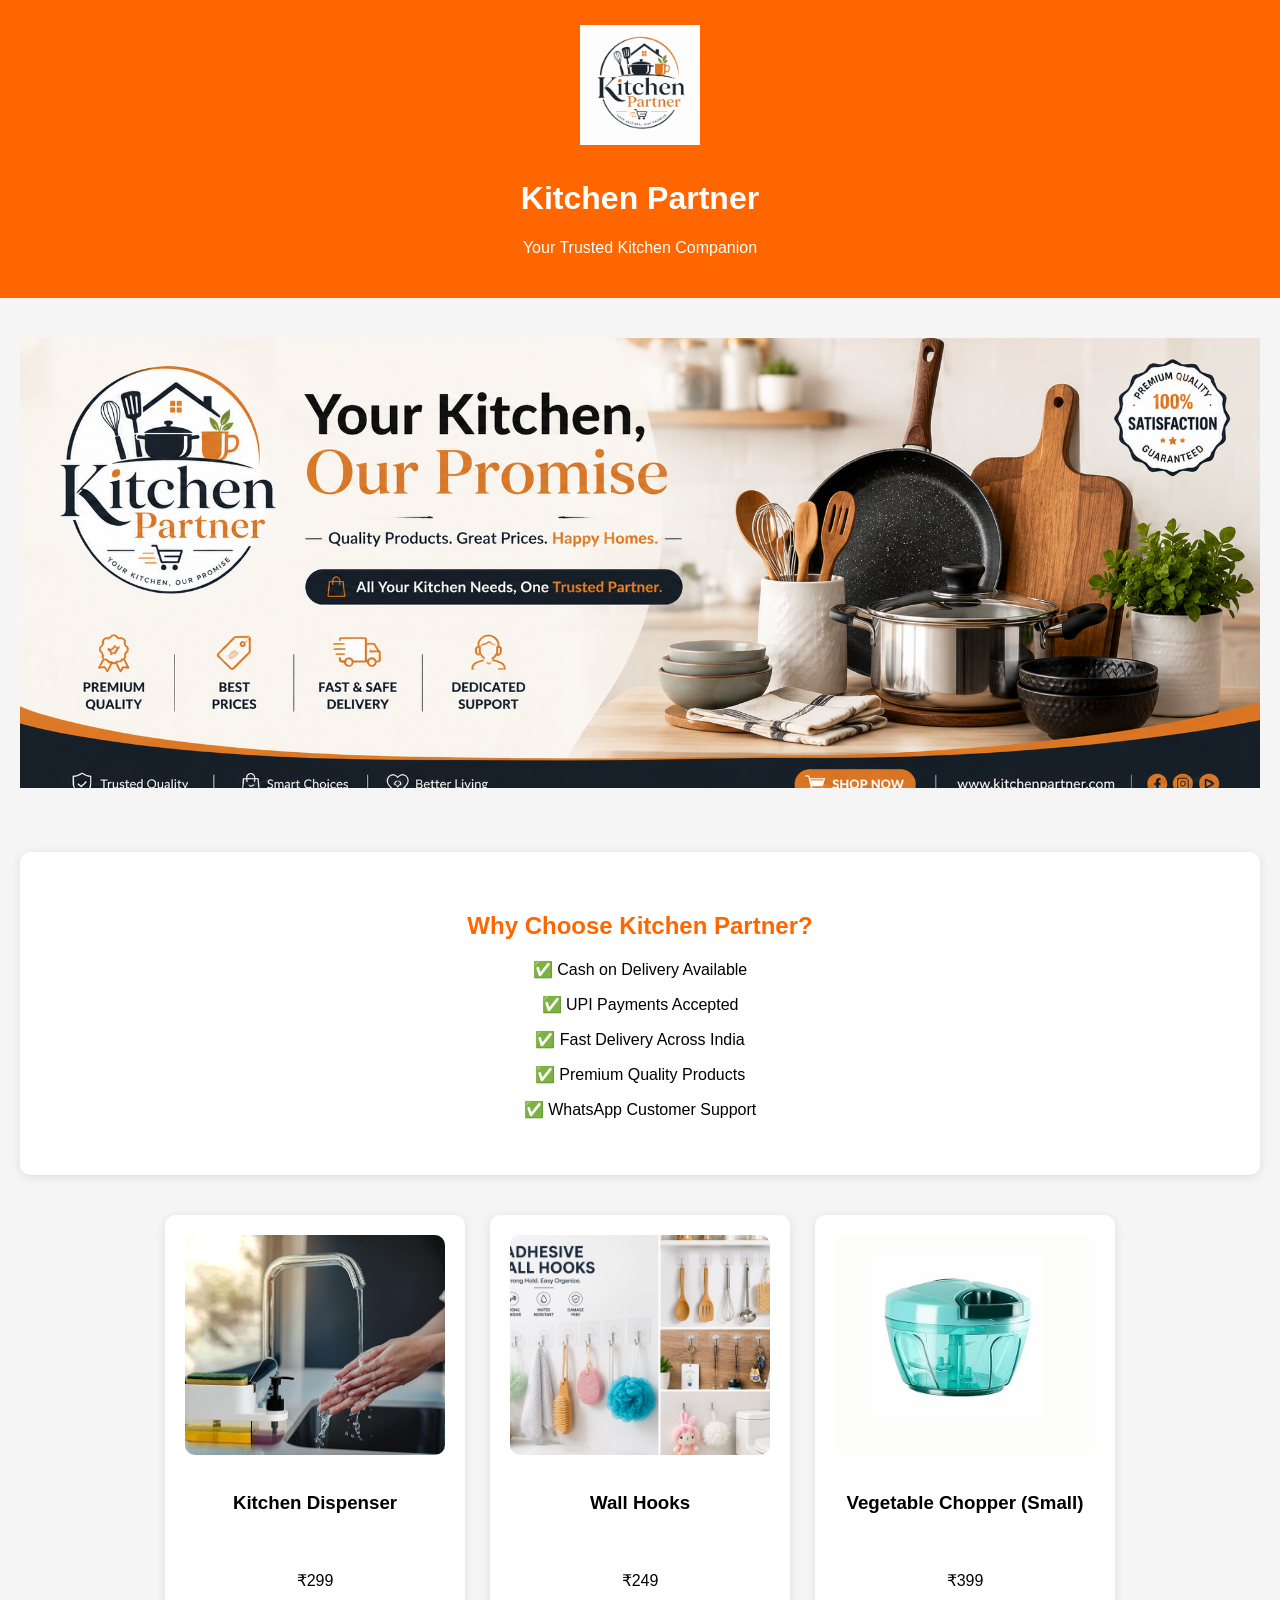
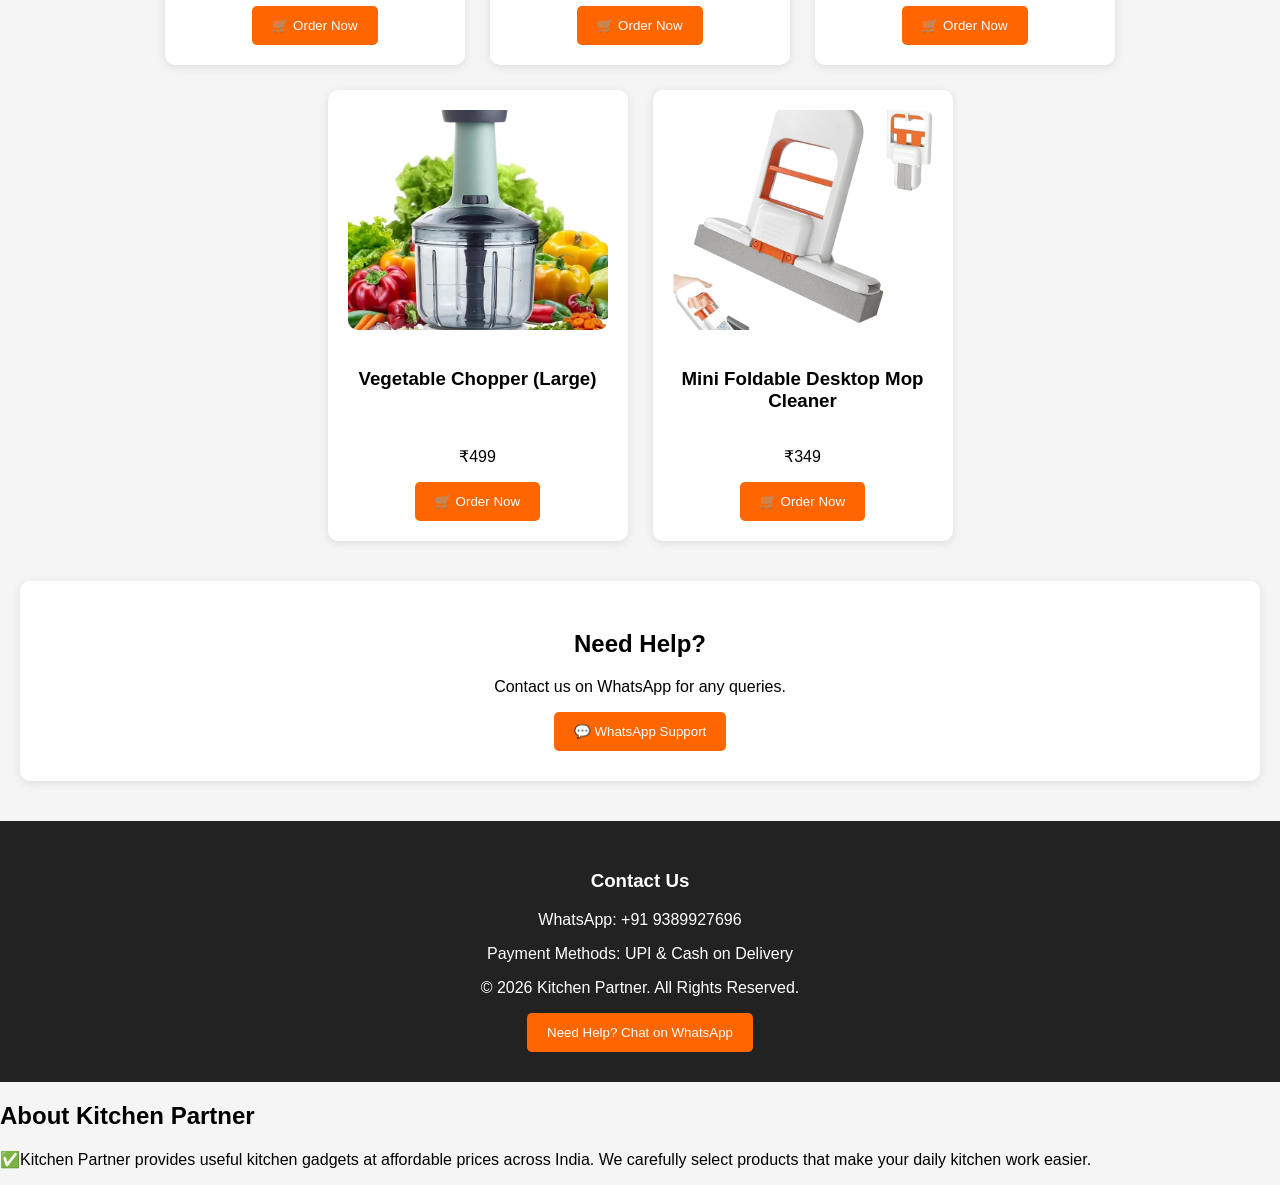
==== index.html @ 2d25850c "Add files via upload" ====
<!DOCTYPE html>
<html>
<head>
    <title>Kitchen Partner</title>
    <link rel="stylesheet" href="style.css">
</head>
<body>

<header>
    <img src="images/logo.png" class="logo">
    <h1>Kitchen Partner</h1>
    <p>Your Trusted Kitchen Companion</p>
</header>

<section class="hero">
    <img src="images/banner.jpg" class="banner">
</section>

<section class="trust">
    <h2>Why Choose Kitchen Partner?</h2>

    <p>✅ Cash on Delivery Available</p>
    <p>✅ UPI Payments Accepted</p>
    <p>✅ Fast Delivery Across India</p>
    <p>✅ Premium Quality Products</p>
    <p>✅ WhatsApp Customer Support</p>
</section>

<section class="products">

    <div class="product">
        <img src="images/dispenser.jpg" alt="Kitchen Dispenser">
        <h3>Kitchen Dispenser</h3>
        <p>₹299</p>
        <a href="https://docs.google.com/forms/d/e/1FAIpQLSfeg4Z8L10e2C5GO4WYtWkkW6zqc4JnPHeRbS7mL4NEdtTzlQ/viewform?usp=pp_url&entry.1163028551=Kitchen+Dispenser" target="_blank">
            <button>🛒 Order Now</button>
        </a>
    </div>

    <div class="product">
        <img src="images/hooks.jpg" alt="Wall Hooks">
        <h3>Wall Hooks</h3>
        <p>₹249</p>
        <a href="https://docs.google.com/forms/d/e/1FAIpQLSfeg4Z8L10e2C5GO4WYtWkkW6zqc4JnPHeRbS7mL4NEdtTzlQ/viewform?usp=pp_url&entry.1163028551=Wall+Hooks" target="_blank">
            <button>🛒 Order Now</button>
        </a>
    </div>

    <div class="product">
        <img src="images/chopper-small.jpg" alt="Vegetable Chopper Small">
        <h3>Vegetable Chopper (Small)</h3>
        <p>₹399</p>
        <a href="https://docs.google.com/forms/d/e/1FAIpQLSfeg4Z8L10e2C5GO4WYtWkkW6zqc4JnPHeRbS7mL4NEdtTzlQ/viewform?usp=pp_url&entry.1163028551=Vegetable+Chopper+(Small)" target="_blank">
            <button>🛒 Order Now</button>
        </a>
    </div>

    <div class="product">
        <img src="images/chopper-large.jpg" alt="Vegetable Chopper Large">
        <h3>Vegetable Chopper (Large)</h3>
        <p>₹499</p>
        <a href="https://docs.google.com/forms/d/e/1FAIpQLSfeg4Z8L10e2C5GO4WYtWkkW6zqc4JnPHeRbS7mL4NEdtTzlQ/viewform?usp=pp_url&entry.1163028551=Vegetable+Chopper+(Large)" target="_blank">
            <button>🛒 Order Now</button>
        </a>
    </div>

    <div class="product">
        <img src="images/mop.jpg" alt="Mini Foldable Desktop Mop Cleaner">
        <h3>Mini Foldable Desktop Mop Cleaner</h3>
        <p>₹349</p>
        <a href="https://docs.google.com/forms/d/e/1FAIpQLSfeg4Z8L10e2C5GO4WYtWkkW6zqc4JnPHeRbS7mL4NEdtTzlQ/viewform?usp=pp_url&entry.1163028551=Mini+Foldable+Desktop+Mop+Cleaner" target="_blank">
            <button>🛒 Order Now</button>
        </a>
    </div>

</section>

<section class="support">
    <h2>Need Help?</h2>
    <p>Contact us on WhatsApp for any queries.</p>

    <a href="https://wa.me/919389927696">
        <button>💬 WhatsApp Support</button>
    </a>
</section>

<footer>
    <h3>Contact Us</h3>
    <p>WhatsApp: +91 9389927696</p>
    <p>Payment Methods: UPI & Cash on Delivery</p>
    <p>© 2026 Kitchen Partner. All Rights Reserved.</p>
    <a href="https://wa.me/919389927696">
        <button>Need Help? Chat on WhatsApp</button>
    </a>
</footer>

<section class="about">
    <h2>About Kitchen Partner</h2>

    <p>
    ✅Kitchen Partner provides useful kitchen gadgets
    at affordable prices across India. We carefully
    select products that make your daily kitchen work easier.
    </p>
</section>

</body>
</html>
---- style.css ----
body{
    margin:0;
    font-family:Arial,sans-serif;
    background:#f5f5f5;
}

header{
    background:#ff6600;
    color:white;
    text-align:center;
    padding:25px;
}

.hero{
    text-align:center;
    padding:40px 20px;
}

.products{
    display:flex;
    flex-wrap:wrap;
    justify-content:center;
    gap:25px;
    padding:20px;
}

.product{
    background:white;
    width:260px;
    padding:20px;
    border-radius:10px;
    text-align:center;
    box-shadow:0 2px 10px rgba(0,0,0,0.1);
}

.product h3{
    min-height:60px;
}

button{
    background:#ff6600;
    color:white;
    border:none;
    padding:12px 20px;
    border-radius:5px;
    cursor:pointer;
}

button:hover{
    opacity:0.9;
}

footer{
    background:#222;
    color:white;
    text-align:center;
    padding:30px;
    margin-top:40px;
}

.logo{
    width:120px;
    height:auto;
    margin-bottom:10px;
}

.banner{
    width:100%;
    max-height:450px;
    object-fit:cover;
}

.product img{
    width:100%;
    height:220px;
    object-fit:cover;
    border-radius:10px;
    margin-bottom:15px;
}

.trust{
    background:white;
    padding:40px;
    text-align:center;
    margin:20px;
    border-radius:10px;
    box-shadow:0 2px 10px rgba(0,0,0,0.1);
}

.trust h2{
    color:#ff6600;
}

.support{
    background:white;
    padding:30px;
    margin:20px;
    text-align:center;
    border-radius:10px;
    box-shadow:0 2px 10px rgba(0,0,0,0.1);
}
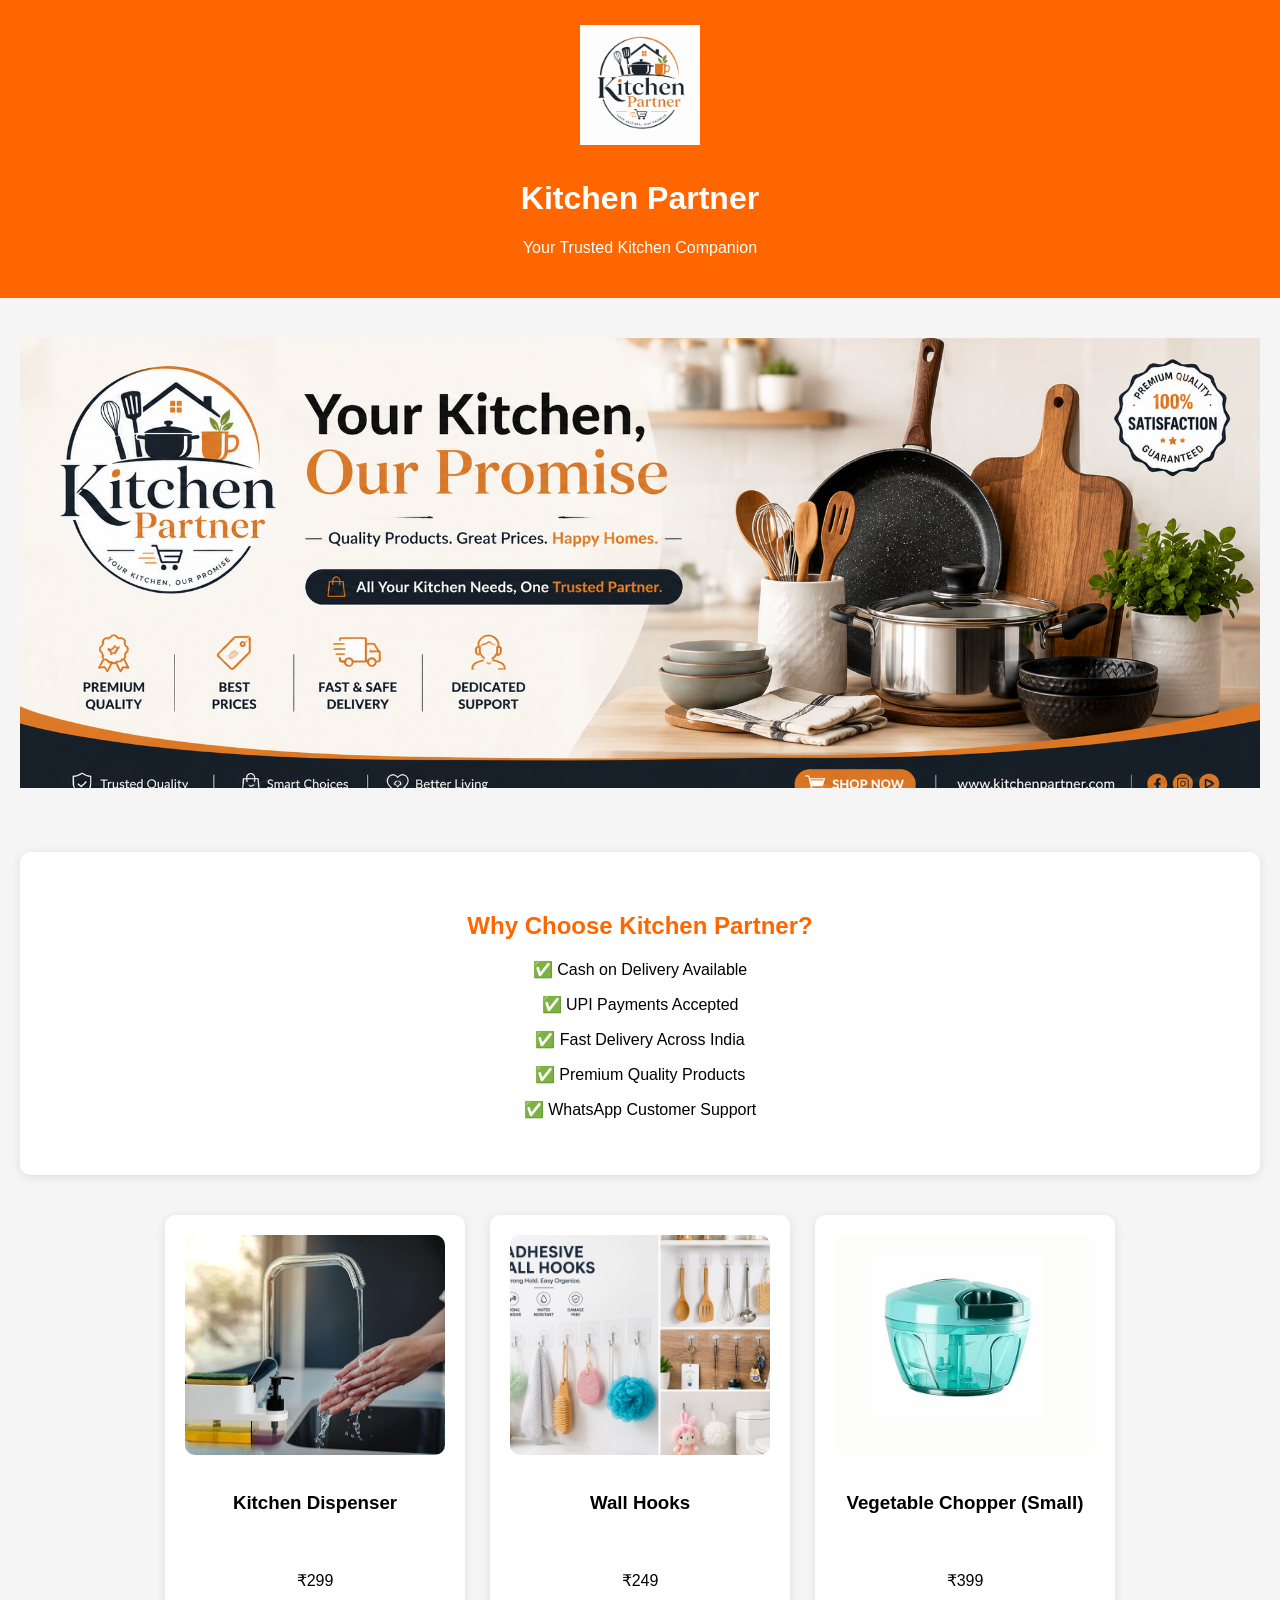
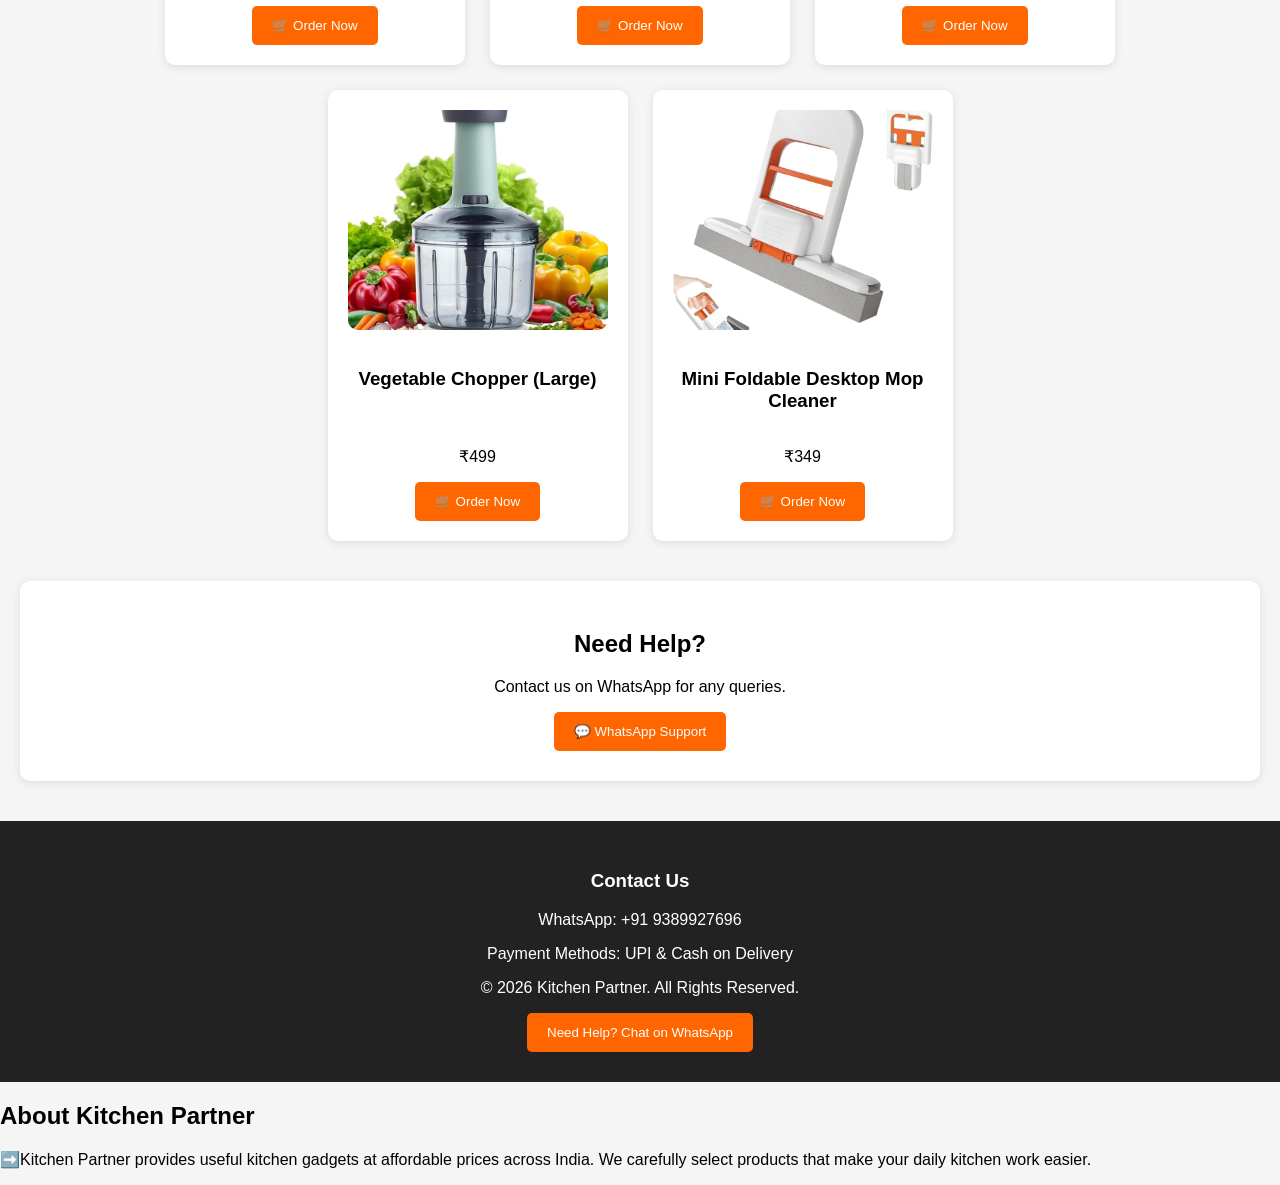
==== commit ca319e7b: "Add files via upload" ====
--- a/index.html
+++ b/index.html
@@ -1,6 +1,7 @@
 <!DOCTYPE html>
 <html>
 <head>
+    <meta name="viewport" content="width=device-width, initial-scale=1.0">
     <title>Kitchen Partner</title>
     <link rel="stylesheet" href="style.css">
 </head>
@@ -98,7 +99,7 @@
     <h2>About Kitchen Partner</h2>
 
     <p>
-    ✅Kitchen Partner provides useful kitchen gadgets
+    ➡️Kitchen Partner provides useful kitchen gadgets
     at affordable prices across India. We carefully
     select products that make your daily kitchen work easier.
     </p>
--- a/style.css
+++ b/style.css
@@ -98,4 +98,31 @@
     text-align:center;
     border-radius:10px;
     box-shadow:0 2px 10px rgba(0,0,0,0.1);
+}
+
+@media (max-width: 768px){
+
+    .products{
+        flex-direction:column;
+        align-items:center;
+    }
+
+    .product{
+        width:90%;
+    }
+
+    .logo{
+        width:90px;
+    }
+
+    header h1{
+        font-size:28px;
+    }
+
+    button{
+        width:100%;
+        padding:15px;
+        font-size:16px;
+    }
+
 }
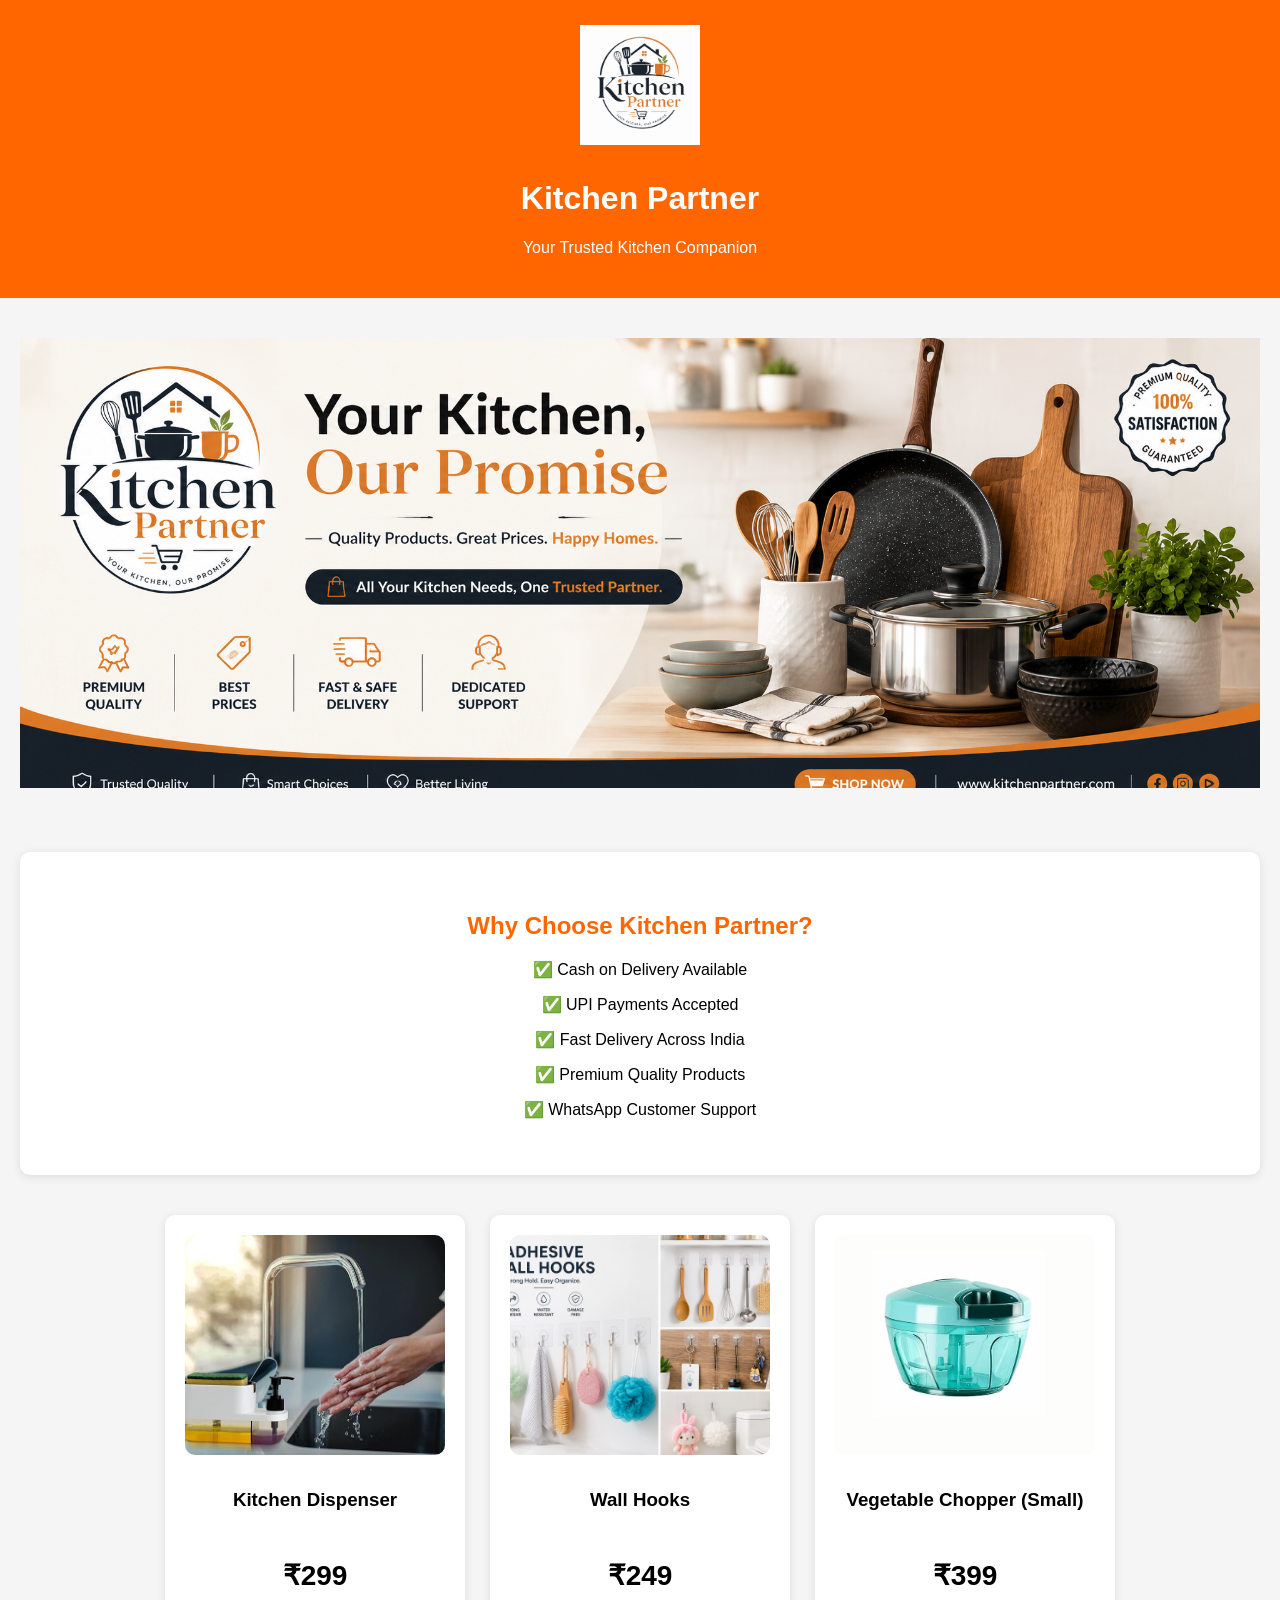
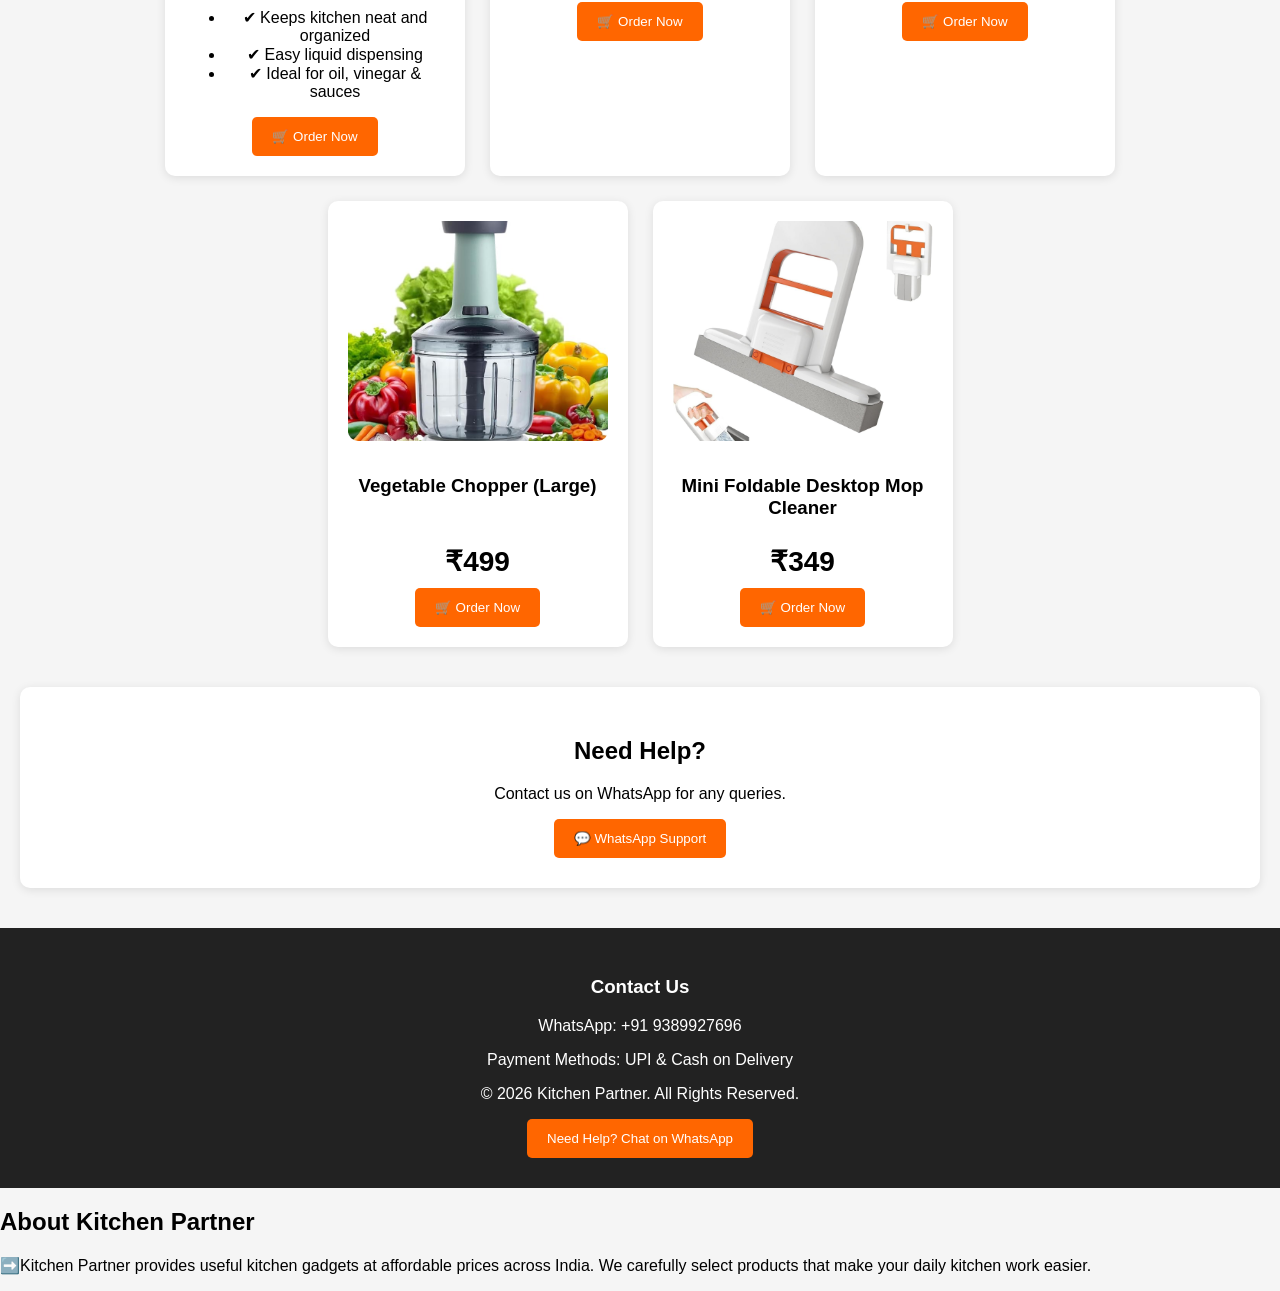
==== commit 946fa814: "Add files via upload" ====
--- a/index.html
+++ b/index.html
@@ -33,6 +33,11 @@
         <img src="images/dispenser.jpg" alt="Kitchen Dispenser">
         <h3>Kitchen Dispenser</h3>
         <p>₹299</p>
+        <ul class="features">
+            <li>✔ Keeps kitchen neat and organized</li>
+            <li>✔ Easy liquid dispensing</li>
+            <li>✔ Ideal for oil, vinegar & sauces</li>
+        </ul>
         <a href="https://docs.google.com/forms/d/e/1FAIpQLSfeg4Z8L10e2C5GO4WYtWkkW6zqc4JnPHeRbS7mL4NEdtTzlQ/viewform?usp=pp_url&entry.1163028551=Kitchen+Dispenser" target="_blank">
             <button>🛒 Order Now</button>
         </a>
--- a/style.css
+++ b/style.css
@@ -35,6 +35,13 @@
 
 .product h3{
     min-height:60px;
+    margin:15px 0 10px;
+}
+
+.product p{
+    margin:10px 0;
+    font-size:28px;
+    font-weight:bold;
 }
 
 button{
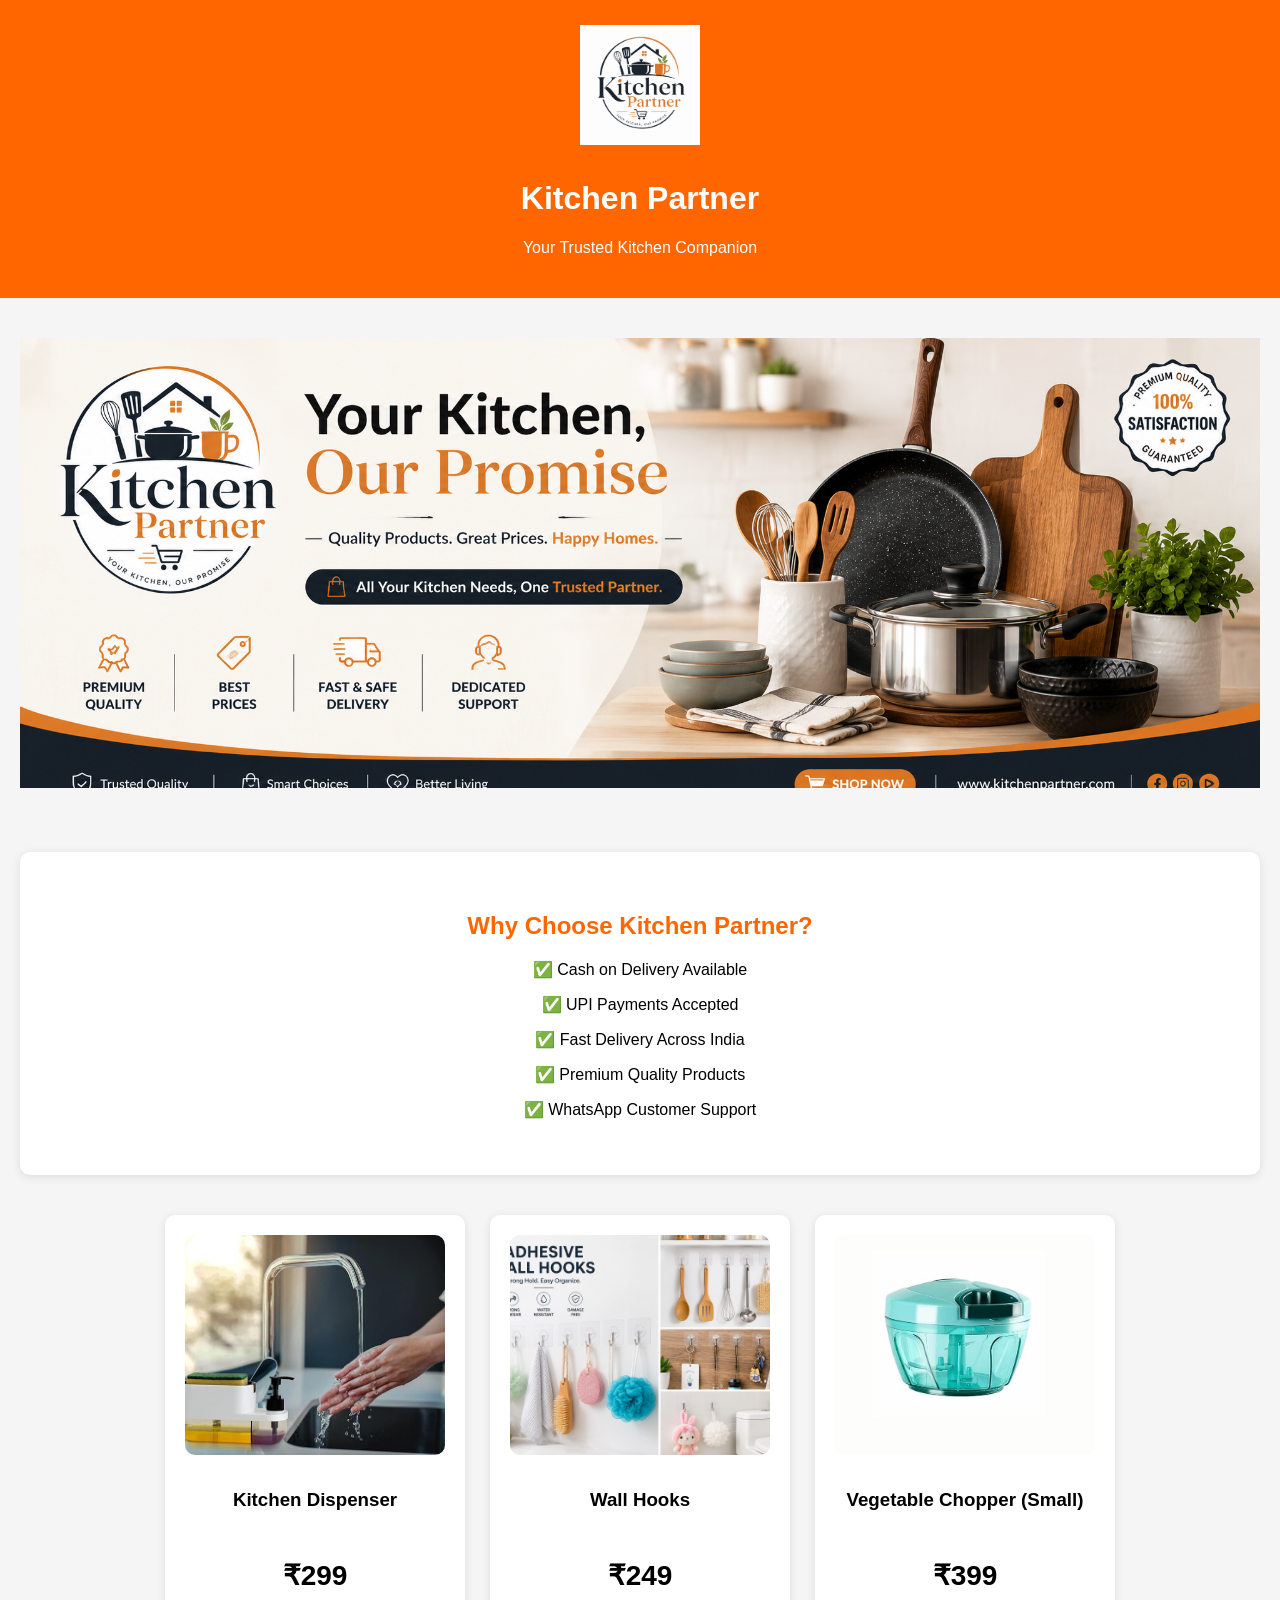
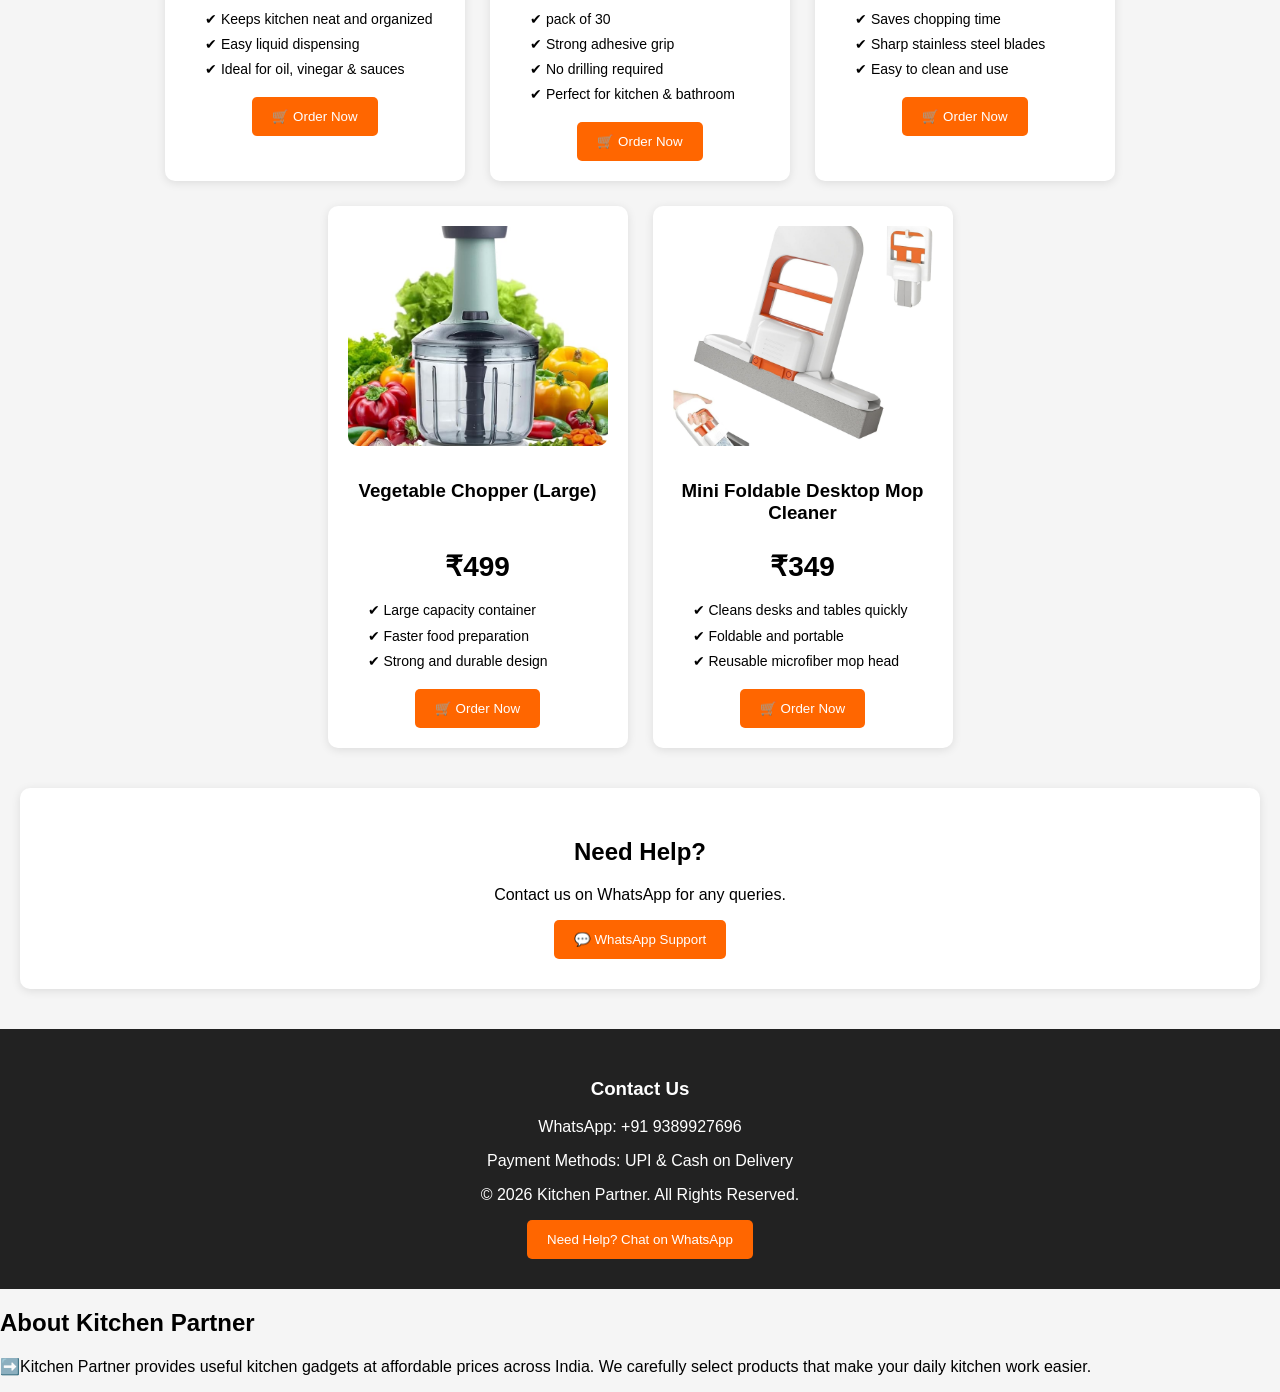
==== commit 46babf41: "Add files via upload" ====
--- a/index.html
+++ b/index.html
@@ -47,6 +47,12 @@
         <img src="images/hooks.jpg" alt="Wall Hooks">
         <h3>Wall Hooks</h3>
         <p>₹249</p>
+        <ul class="features">
+            <li>✔ pack of 30</li>
+            <li>✔ Strong adhesive grip</li>
+            <li>✔ No drilling required</li>
+            <li>✔ Perfect for kitchen & bathroom</li>  
+        </ul>
         <a href="https://docs.google.com/forms/d/e/1FAIpQLSfeg4Z8L10e2C5GO4WYtWkkW6zqc4JnPHeRbS7mL4NEdtTzlQ/viewform?usp=pp_url&entry.1163028551=Wall+Hooks" target="_blank">
             <button>🛒 Order Now</button>
         </a>
@@ -56,6 +62,11 @@
         <img src="images/chopper-small.jpg" alt="Vegetable Chopper Small">
         <h3>Vegetable Chopper (Small)</h3>
         <p>₹399</p>
+        <ul class="features">
+            <li>✔ Saves chopping time</li>
+            <li>✔ Sharp stainless steel blades</li>
+            <li>✔ Easy to clean and use</li>
+        </ul>  
         <a href="https://docs.google.com/forms/d/e/1FAIpQLSfeg4Z8L10e2C5GO4WYtWkkW6zqc4JnPHeRbS7mL4NEdtTzlQ/viewform?usp=pp_url&entry.1163028551=Vegetable+Chopper+(Small)" target="_blank">
             <button>🛒 Order Now</button>
         </a>
@@ -65,6 +76,11 @@
         <img src="images/chopper-large.jpg" alt="Vegetable Chopper Large">
         <h3>Vegetable Chopper (Large)</h3>
         <p>₹499</p>
+        <ul class="features">
+            <li>✔ Large capacity container</li>
+            <li>✔ Faster food preparation</li>
+            <li>✔ Strong and durable design</li>
+        </ul>
         <a href="https://docs.google.com/forms/d/e/1FAIpQLSfeg4Z8L10e2C5GO4WYtWkkW6zqc4JnPHeRbS7mL4NEdtTzlQ/viewform?usp=pp_url&entry.1163028551=Vegetable+Chopper+(Large)" target="_blank">
             <button>🛒 Order Now</button>
         </a>
@@ -74,6 +90,11 @@
         <img src="images/mop.jpg" alt="Mini Foldable Desktop Mop Cleaner">
         <h3>Mini Foldable Desktop Mop Cleaner</h3>
         <p>₹349</p>
+        <ul class="features">
+            <li>✔ Cleans desks and tables quickly</li>
+            <li>✔ Foldable and portable</li>
+            <li>✔ Reusable microfiber mop head</li>
+        </ul>
         <a href="https://docs.google.com/forms/d/e/1FAIpQLSfeg4Z8L10e2C5GO4WYtWkkW6zqc4JnPHeRbS7mL4NEdtTzlQ/viewform?usp=pp_url&entry.1163028551=Mini+Foldable+Desktop+Mop+Cleaner" target="_blank">
             <button>🛒 Order Now</button>
         </a>
--- a/style.css
+++ b/style.css
@@ -132,4 +132,16 @@
         font-size:16px;
     }
 
-}+}
+
+.features{
+    text-align:left;
+    margin:15px 0;
+    padding-left:20px;
+    font-size:14px;
+    line-height:1.8;
+}
+
+.features li{
+    list-style:none;
+}
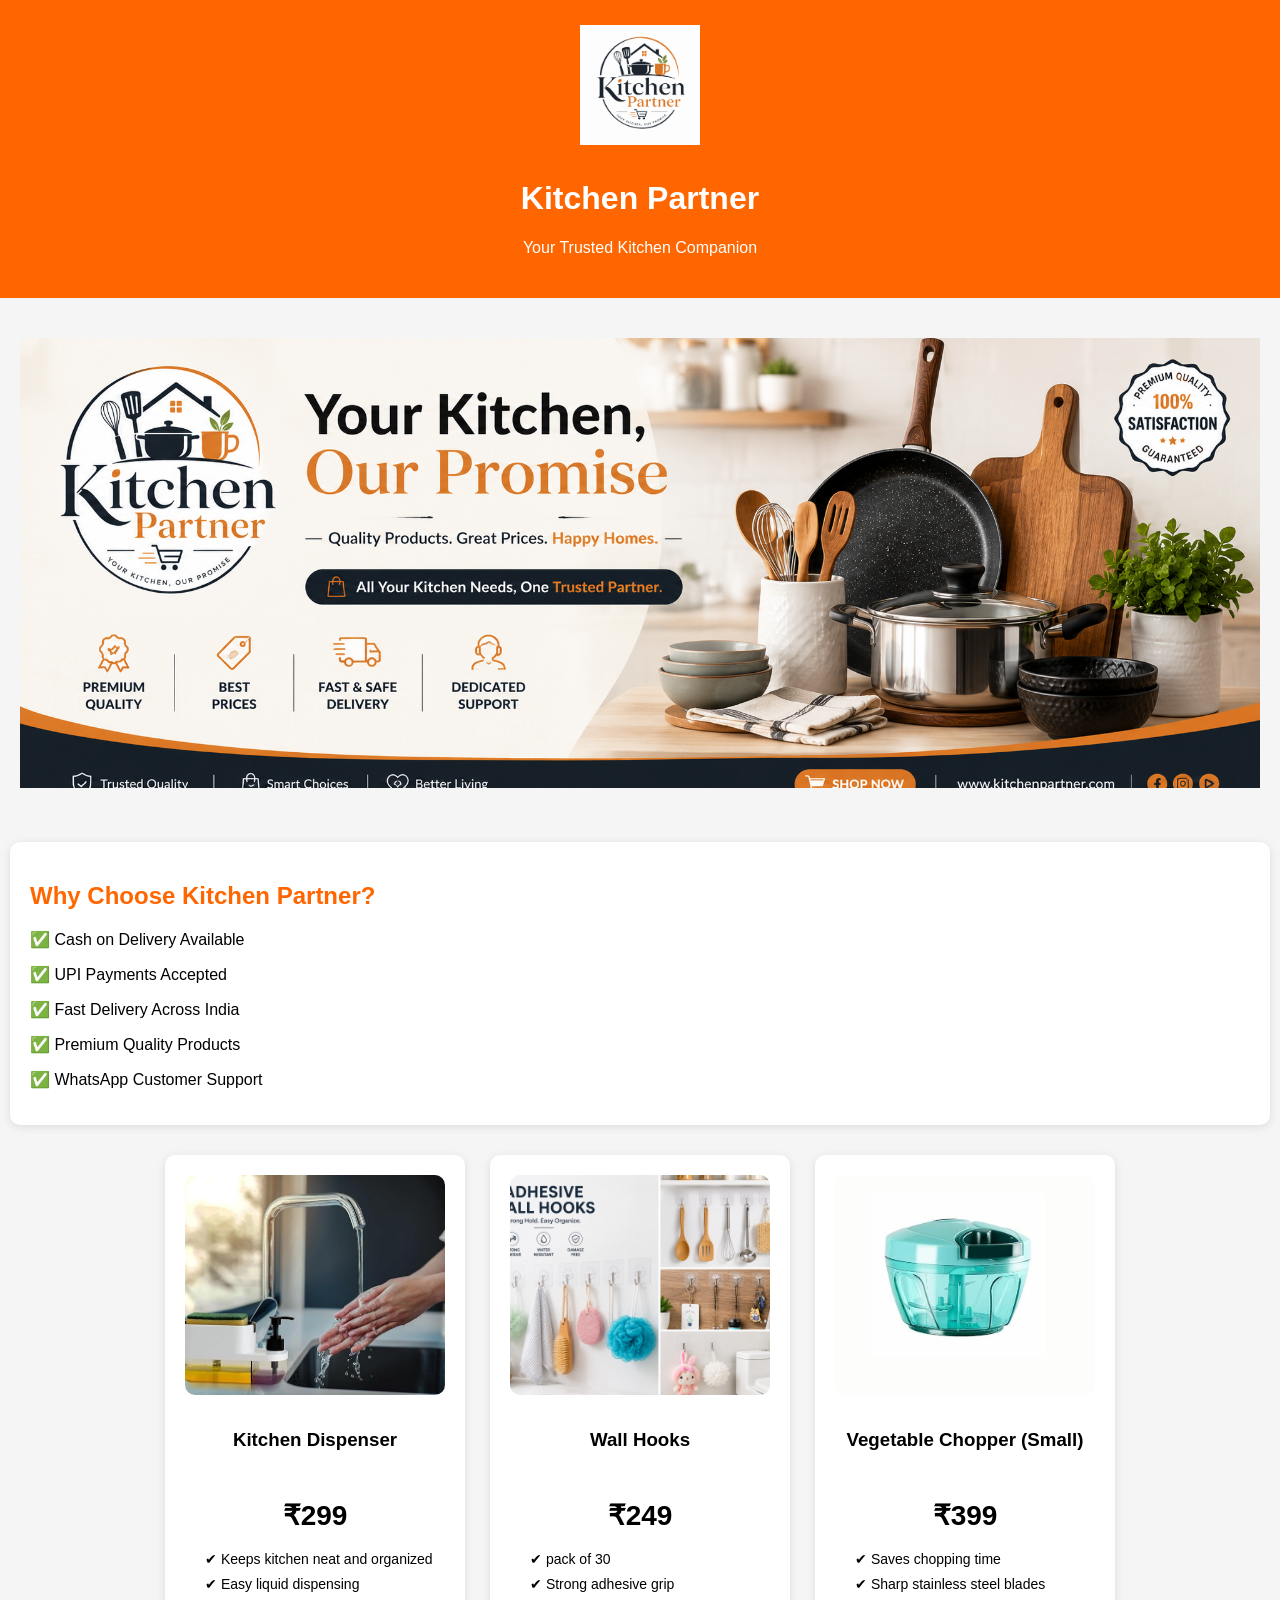
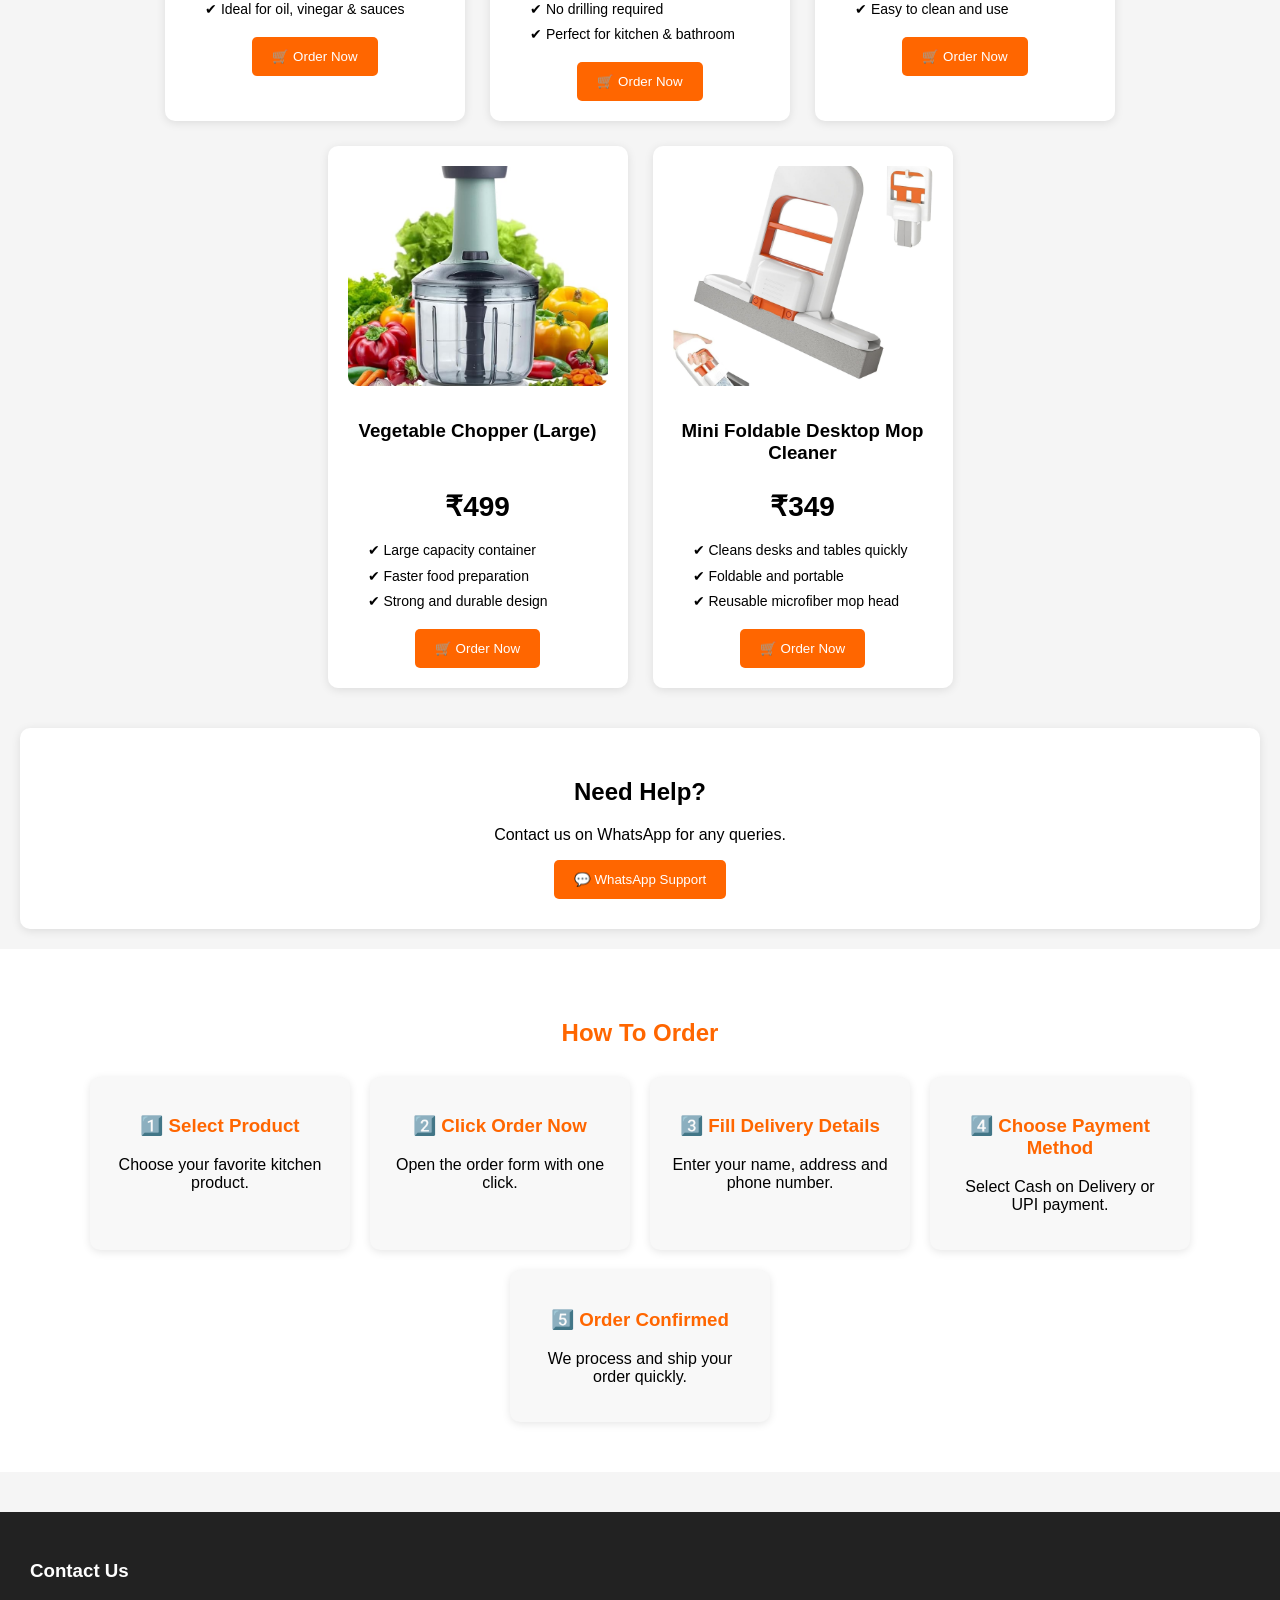
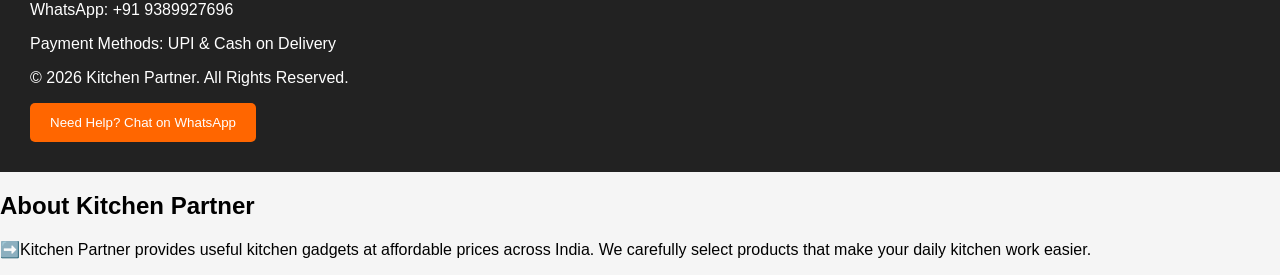
==== commit ad67f92c: "Add files via upload" ====
--- a/index.html
+++ b/index.html
@@ -111,6 +111,37 @@
     </a>
 </section>
 
+<section class="how-order">
+    <h2>How To Order</h2>
+
+    <div class="steps">
+        <div class="step">
+            <h3>1️⃣ Select Product</h3>
+            <p>Choose your favorite kitchen product.</p>
+        </div>
+
+        <div class="step">
+            <h3>2️⃣ Click Order Now</h3>
+            <p>Open the order form with one click.</p>
+        </div>
+
+        <div class="step">
+            <h3>3️⃣ Fill Delivery Details</h3>
+            <p>Enter your name, address and phone number.</p>
+        </div>
+
+        <div class="step">
+            <h3>4️⃣ Choose Payment Method</h3>
+            <p>Select Cash on Delivery or UPI payment.</p>
+        </div>
+
+        <div class="step">
+            <h3>5️⃣ Order Confirmed</h3>
+            <p>We process and ship your order quickly.</p>
+        </div>
+    </div>
+</section>
+
 <footer>
     <h3>Contact Us</h3>
     <p>WhatsApp: +91 9389927696</p>
--- a/style.css
+++ b/style.css
@@ -60,7 +60,7 @@
 footer{
     background:#222;
     color:white;
-    text-align:center;
+    text-align:left;
     padding:30px;
     margin-top:40px;
 }
@@ -87,9 +87,9 @@
 
 .trust{
     background:white;
-    padding:40px;
-    text-align:center;
-    margin:20px;
+    padding: 20px;
+    text-align:left;
+    margin:10px;
     border-radius:10px;
     box-shadow:0 2px 10px rgba(0,0,0,0.1);
 }
@@ -145,3 +145,33 @@
 .features li{
     list-style:none;
 }
+
+.how-order{
+    background:white;
+    padding:50px 20px;
+    text-align:center;
+}
+
+.how-order h2{
+    margin-bottom:30px;
+    color:#ff6600;
+}
+
+.steps{
+    display:flex;
+    flex-wrap:wrap;
+    justify-content:center;
+    gap:20px;
+}
+
+.step{
+    background:#f8f8f8;
+    width:220px;
+    padding:20px;
+    border-radius:10px;
+    box-shadow:0 2px 8px rgba(0,0,0,0.1);
+}
+
+.step h3{
+    color:#ff6600;
+}
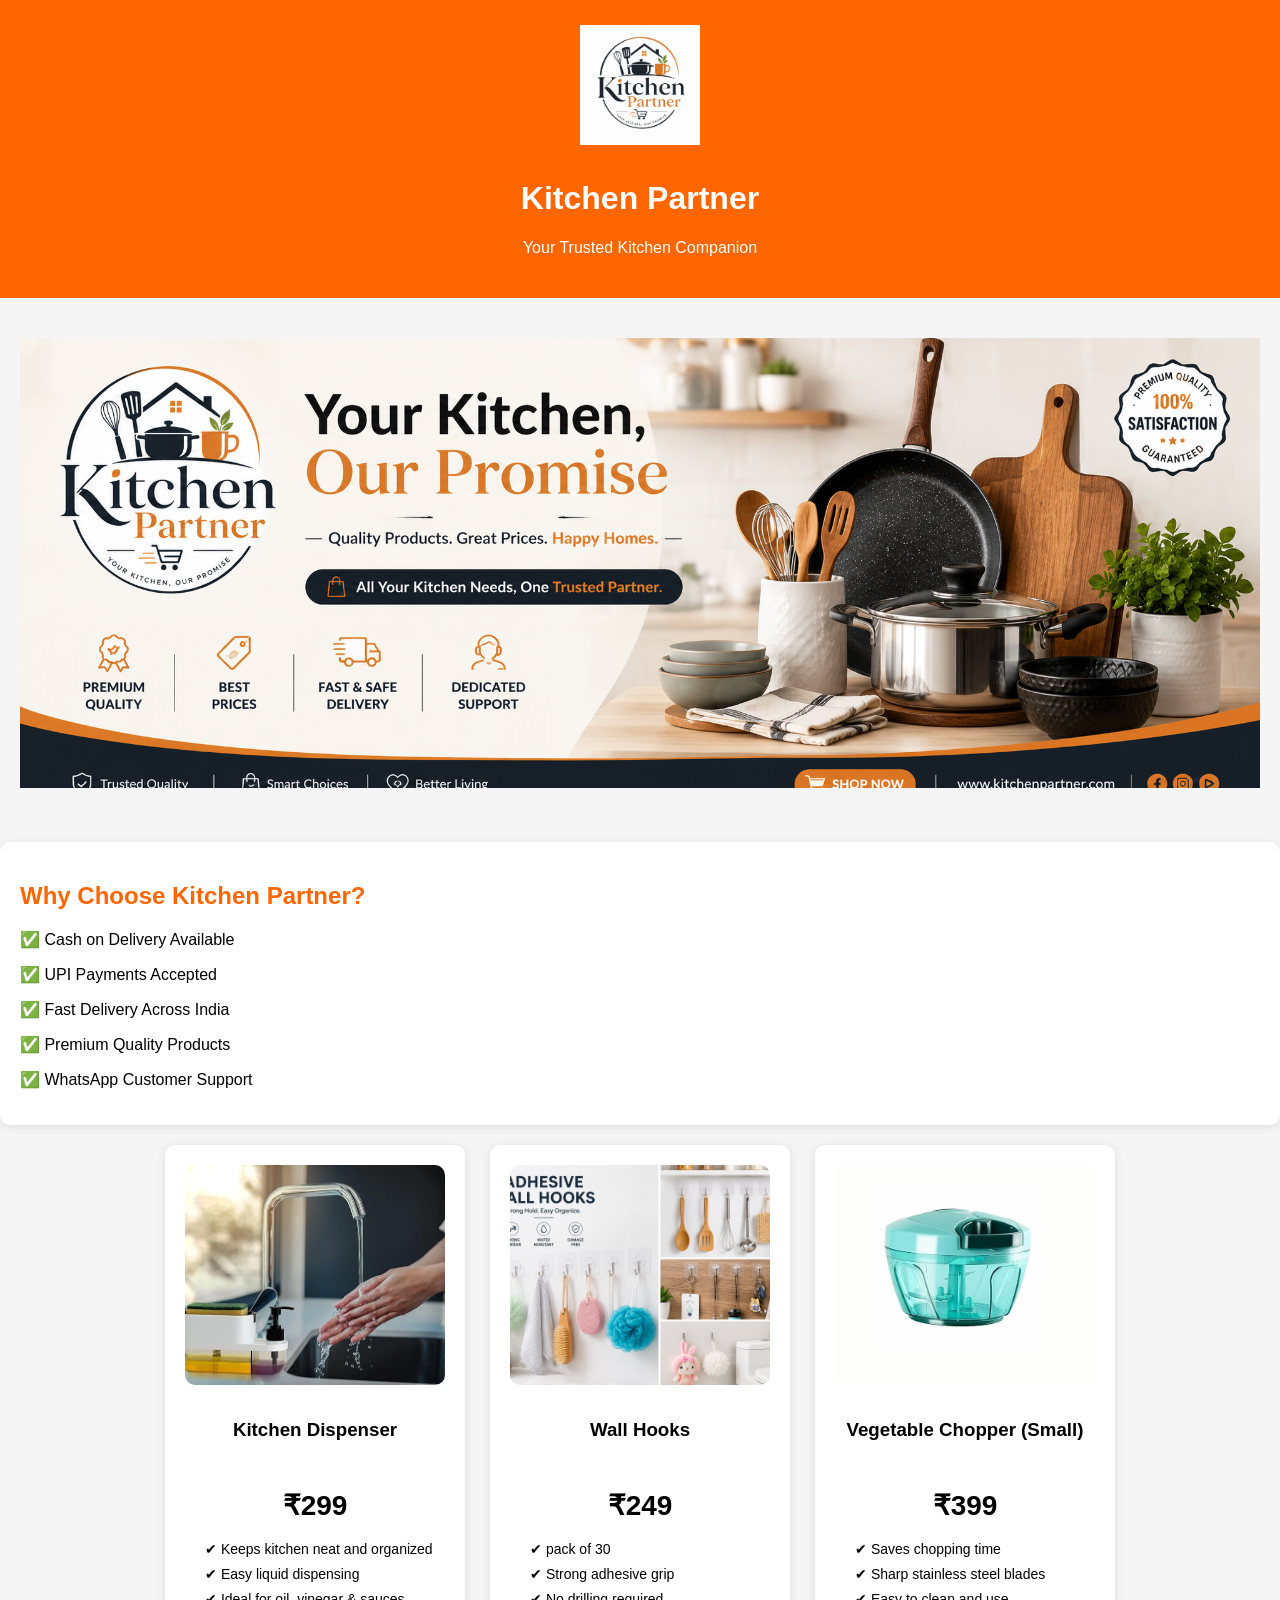
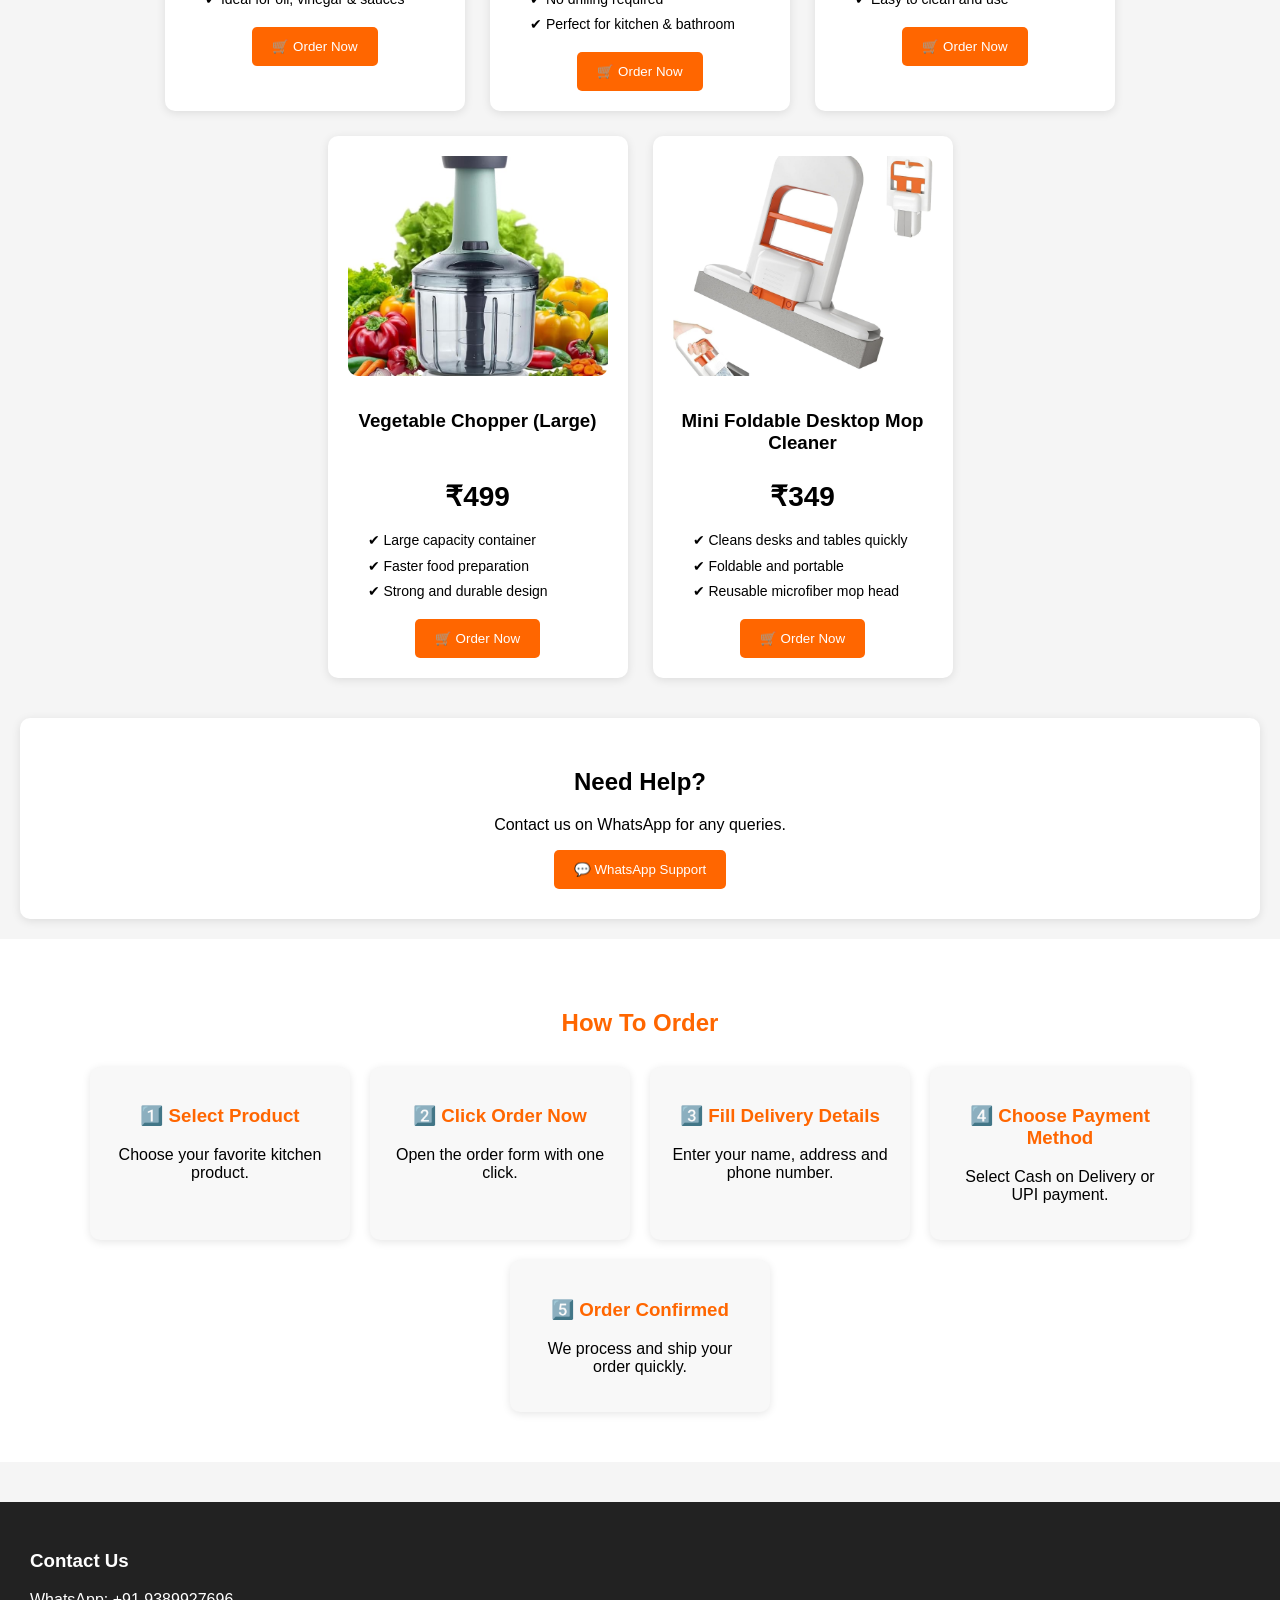
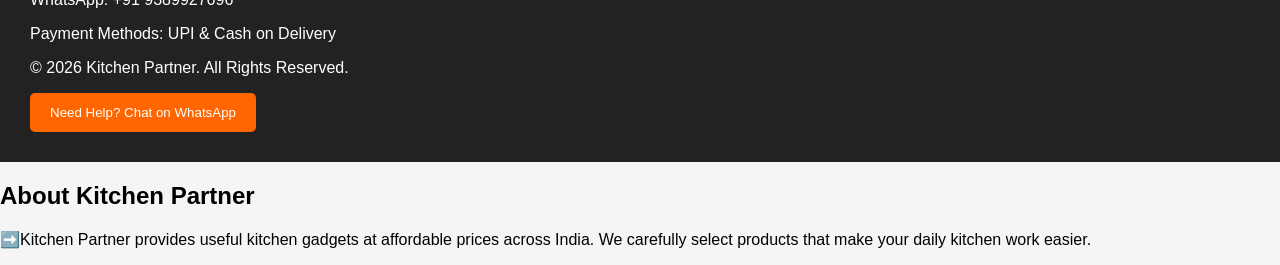
==== commit c29d8d51: "Add files via upload" ====
--- a/index.html
+++ b/index.html
@@ -117,27 +117,27 @@
     <div class="steps">
         <div class="step">
             <h3>1️⃣ Select Product</h3>
-            <p>Choose your favorite kitchen product.</p>
+            <p> Choose your favorite kitchen product.</p>
         </div>
 
         <div class="step">
             <h3>2️⃣ Click Order Now</h3>
-            <p>Open the order form with one click.</p>
+            <p> Open the order form with one click.</p>
         </div>
 
         <div class="step">
             <h3>3️⃣ Fill Delivery Details</h3>
-            <p>Enter your name, address and phone number.</p>
+            <p> Enter your name, address and phone number.</p>
         </div>
 
         <div class="step">
             <h3>4️⃣ Choose Payment Method</h3>
-            <p>Select Cash on Delivery or UPI payment.</p>
+            <p> Select Cash on Delivery or UPI payment.</p>
         </div>
 
         <div class="step">
             <h3>5️⃣ Order Confirmed</h3>
-            <p>We process and ship your order quickly.</p>
+            <p> We process and ship your order quickly.</p>
         </div>
     </div>
 </section>
@@ -156,7 +156,7 @@
     <h2>About Kitchen Partner</h2>
 
     <p>
-    ➡️Kitchen Partner provides useful kitchen gadgets
+     ➡️Kitchen Partner provides useful kitchen gadgets
     at affordable prices across India. We carefully
     select products that make your daily kitchen work easier.
     </p>
--- a/style.css
+++ b/style.css
@@ -89,7 +89,7 @@
     background:white;
     padding: 20px;
     text-align:left;
-    margin:10px;
+    margin-top:10px;
     border-radius:10px;
     box-shadow:0 2px 10px rgba(0,0,0,0.1);
 }
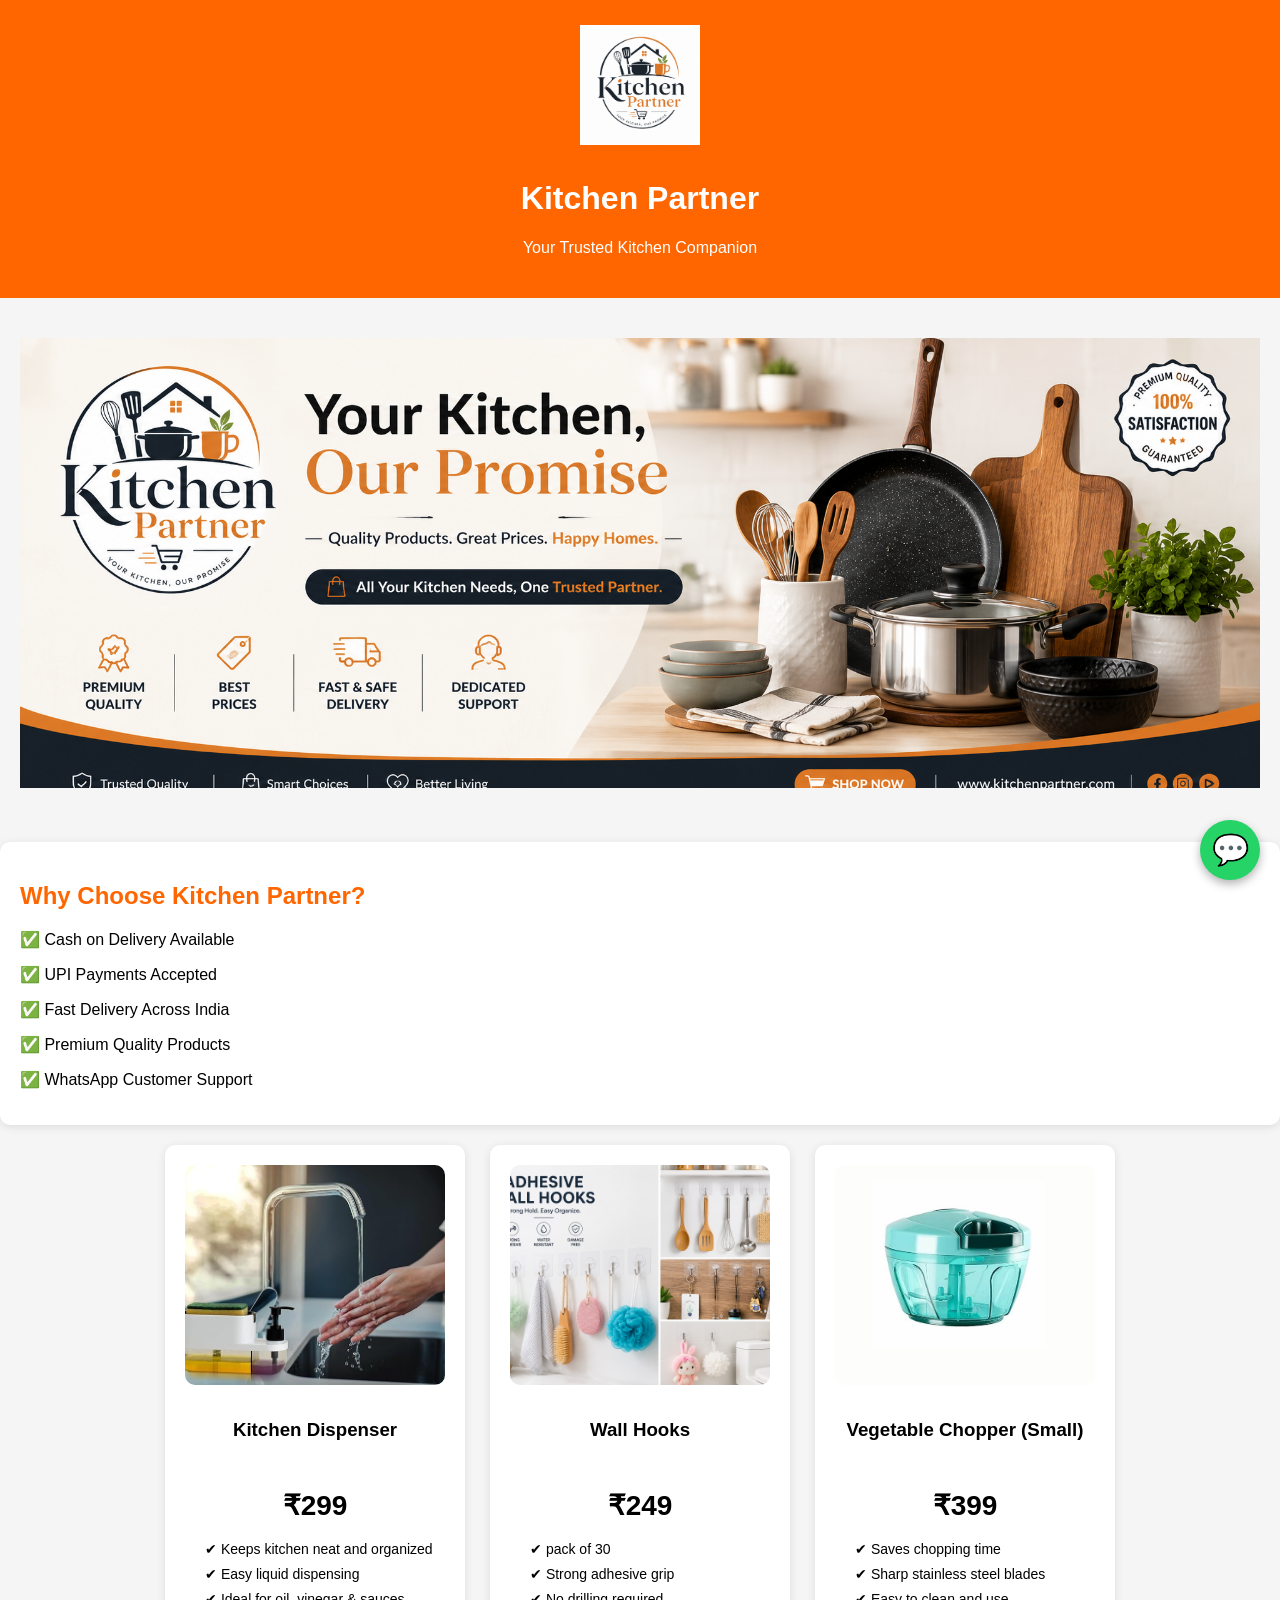
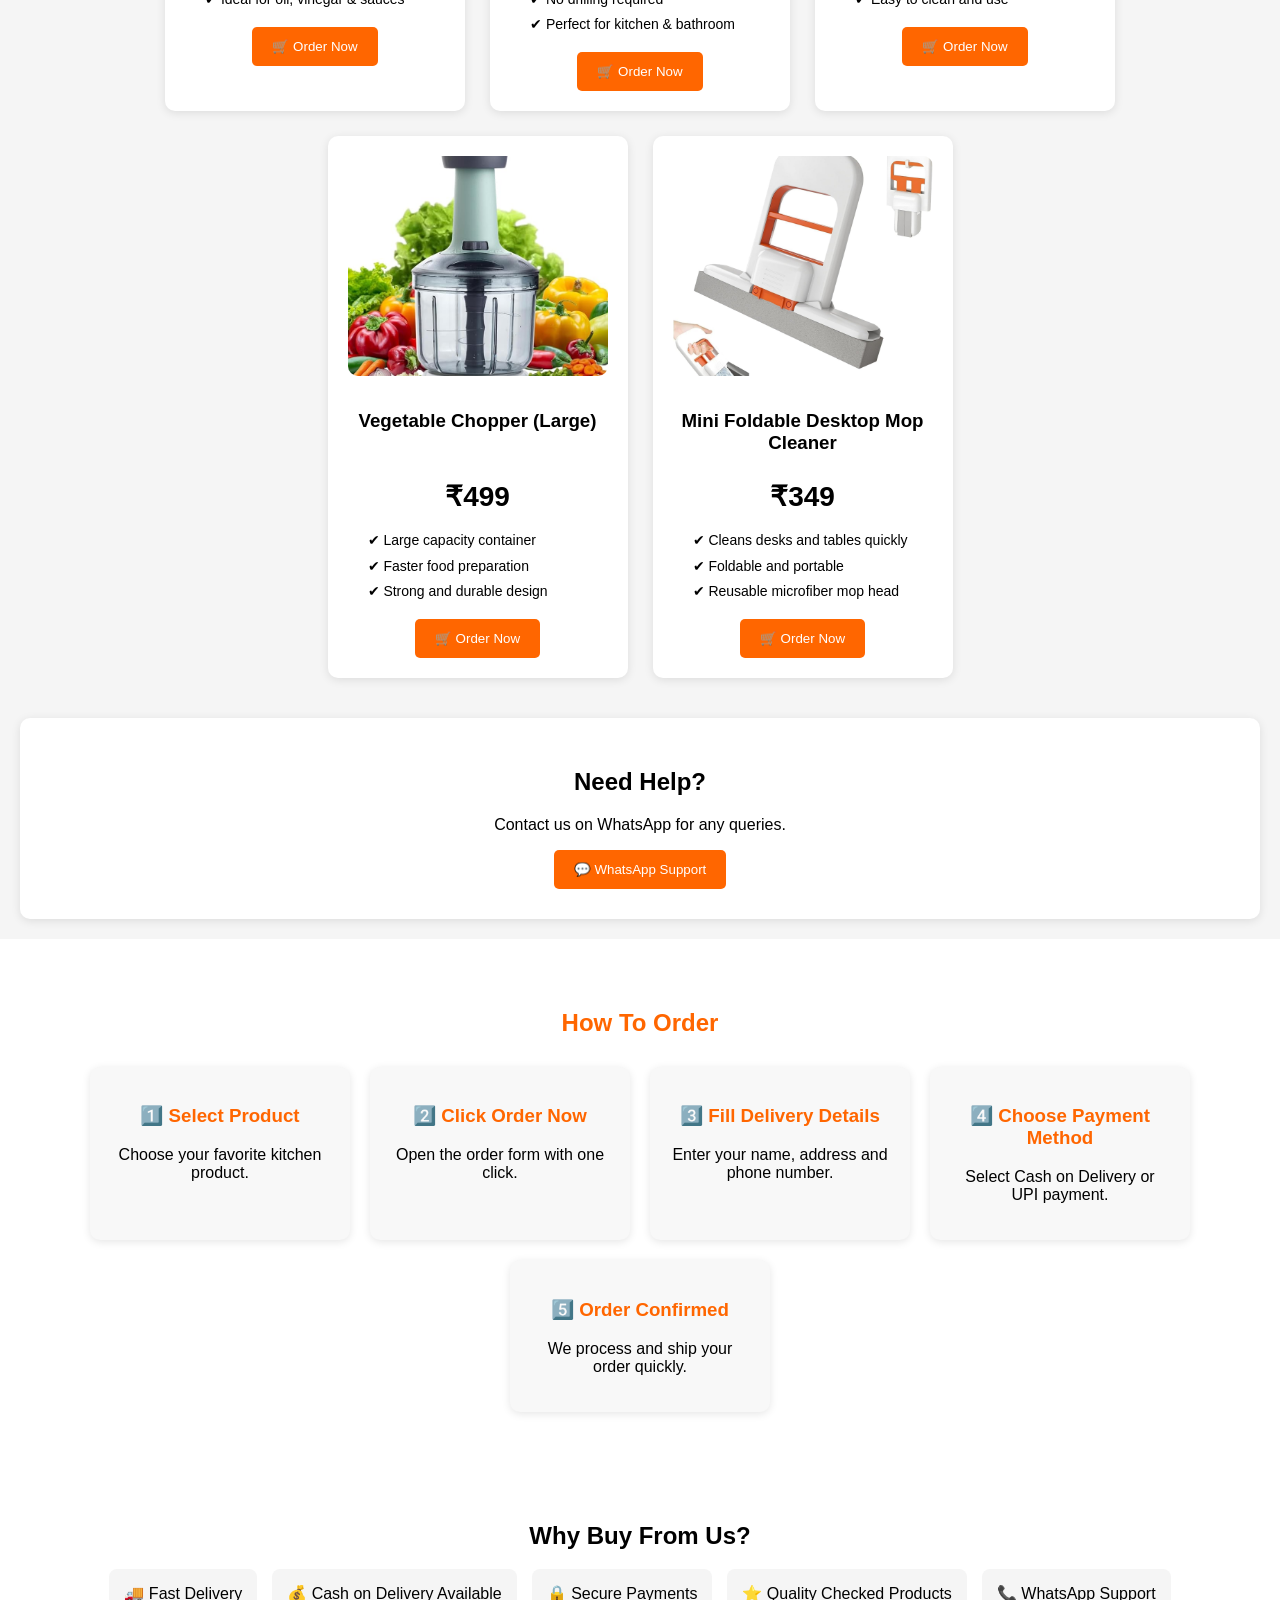
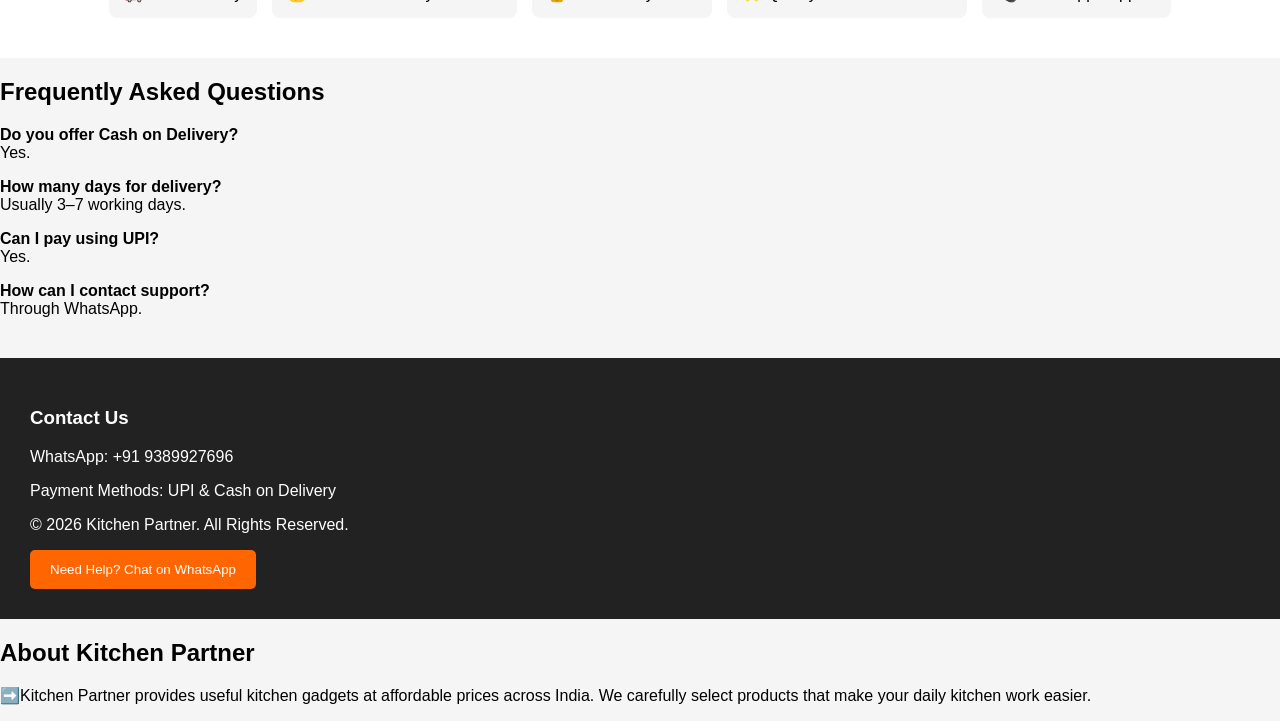
==== commit 8af53988: "Add files via upload" ====
--- a/index.html
+++ b/index.html
@@ -38,7 +38,7 @@
             <li>✔ Easy liquid dispensing</li>
             <li>✔ Ideal for oil, vinegar & sauces</li>
         </ul>
-        <a href="https://docs.google.com/forms/d/e/1FAIpQLSfeg4Z8L10e2C5GO4WYtWkkW6zqc4JnPHeRbS7mL4NEdtTzlQ/viewform?usp=pp_url&entry.1163028551=Kitchen+Dispenser" target="_blank">
+        <a href="order.html?product=Kitchen%20Dispenser">
             <button>🛒 Order Now</button>
         </a>
     </div>
@@ -53,7 +53,7 @@
             <li>✔ No drilling required</li>
             <li>✔ Perfect for kitchen & bathroom</li>  
         </ul>
-        <a href="https://docs.google.com/forms/d/e/1FAIpQLSfeg4Z8L10e2C5GO4WYtWkkW6zqc4JnPHeRbS7mL4NEdtTzlQ/viewform?usp=pp_url&entry.1163028551=Wall+Hooks" target="_blank">
+        <a href="order.html?product=Wall%20Hooks">
             <button>🛒 Order Now</button>
         </a>
     </div>
@@ -67,7 +67,7 @@
             <li>✔ Sharp stainless steel blades</li>
             <li>✔ Easy to clean and use</li>
         </ul>  
-        <a href="https://docs.google.com/forms/d/e/1FAIpQLSfeg4Z8L10e2C5GO4WYtWkkW6zqc4JnPHeRbS7mL4NEdtTzlQ/viewform?usp=pp_url&entry.1163028551=Vegetable+Chopper+(Small)" target="_blank">
+        <a href="order.html?product=Vegetable%20Chopper%20(Small)">
             <button>🛒 Order Now</button>
         </a>
     </div>
@@ -81,7 +81,7 @@
             <li>✔ Faster food preparation</li>
             <li>✔ Strong and durable design</li>
         </ul>
-        <a href="https://docs.google.com/forms/d/e/1FAIpQLSfeg4Z8L10e2C5GO4WYtWkkW6zqc4JnPHeRbS7mL4NEdtTzlQ/viewform?usp=pp_url&entry.1163028551=Vegetable+Chopper+(Large)" target="_blank">
+        <a href="order.html?product=Vegetable%20Chopper%20(Large)">
             <button>🛒 Order Now</button>
         </a>
     </div>
@@ -95,7 +95,7 @@
             <li>✔ Foldable and portable</li>
             <li>✔ Reusable microfiber mop head</li>
         </ul>
-        <a href="https://docs.google.com/forms/d/e/1FAIpQLSfeg4Z8L10e2C5GO4WYtWkkW6zqc4JnPHeRbS7mL4NEdtTzlQ/viewform?usp=pp_url&entry.1163028551=Mini+Foldable+Desktop+Mop+Cleaner" target="_blank">
+        <a href="order.html?product=Mini%20Foldable%20Desktop%20Mop%20Cleaner">
             <button>🛒 Order Now</button>
         </a>
     </div>
@@ -142,6 +142,31 @@
     </div>
 </section>
 
+<section class="why-us">
+    <h2>Why Buy From Us?</h2>
+
+    <div class="Wfeatures">
+        <div>🚚 Fast Delivery</div>
+        <div>💰 Cash on Delivery Available</div>
+        <div>🔒 Secure Payments</div>
+        <div>⭐ Quality Checked Products</div>
+        <div>📞 WhatsApp Support</div>
+    </div>
+</section>
+
+<section class="faq">
+<h2>Frequently Asked Questions</h2>
+
+<p><b>Do you offer Cash on Delivery?</b><br>Yes.</p>
+
+<p><b>How many days for delivery?</b><br>Usually 3–7 working days.</p>
+
+<p><b>Can I pay using UPI?</b><br>Yes.</p>
+
+<p><b>How can I contact support?</b><br>Through WhatsApp.</p>
+
+</section>
+
 <footer>
     <h3>Contact Us</h3>
     <p>WhatsApp: +91 9389927696</p>
@@ -162,5 +187,9 @@
     </p>
 </section>
 
+<a href="https://wa.me/919389927696" class="whatsapp-float" target="_blank">
+    💬
+</a>
+
 </body>
 </html>
--- a/style.css
+++ b/style.css
@@ -174,4 +174,75 @@
 
 .step h3{
     color:#ff6600;
+}
+
+.whatsapp-float{
+    position:fixed;
+    width:60px;
+    height:60px;
+    bottom:20px;
+    right:20px;
+    background:#25D366;
+    color:white;
+    border-radius:50%;
+    text-align:center;
+    font-size:30px;
+    line-height:60px;
+    text-decoration:none;
+    box-shadow:0 4px 10px rgba(0,0,0,0.3);
+    z-index:1000;
+}
+
+.why-us{
+    background:white;
+    padding:40px 20px;
+    text-align:center;
+}
+
+.Wfeatures{
+    display:flex;
+    flex-wrap:wrap;
+    justify-content:center;
+    gap:15px;
+}
+
+.Wfeatures div{
+    background:#f5f5f5;
+    padding:15px;
+    border-radius:8px;
+}
+
+.order-form{
+    max-width:600px;
+    margin:40px auto;
+    background:white;
+    padding:25px;
+    border-radius:10px;
+    box-shadow:0 2px 10px rgba(0,0,0,0.1);
+}
+
+.order-form input,
+.order-form textarea,
+.order-form select{
+    width:100%;
+    padding:12px;
+    margin:10px 0;
+    box-sizing:border-box;
+}
+
+.order-form button{
+    width:100%;
+    padding:15px;
+}
+
+.upi-qr{
+    width:250px;
+    max-width:100%;
+    margin:20px 0;
+    border-radius:10px;
+}
+
+#upiSection{
+    margin-top:20px;
+    text-align:center;
 }
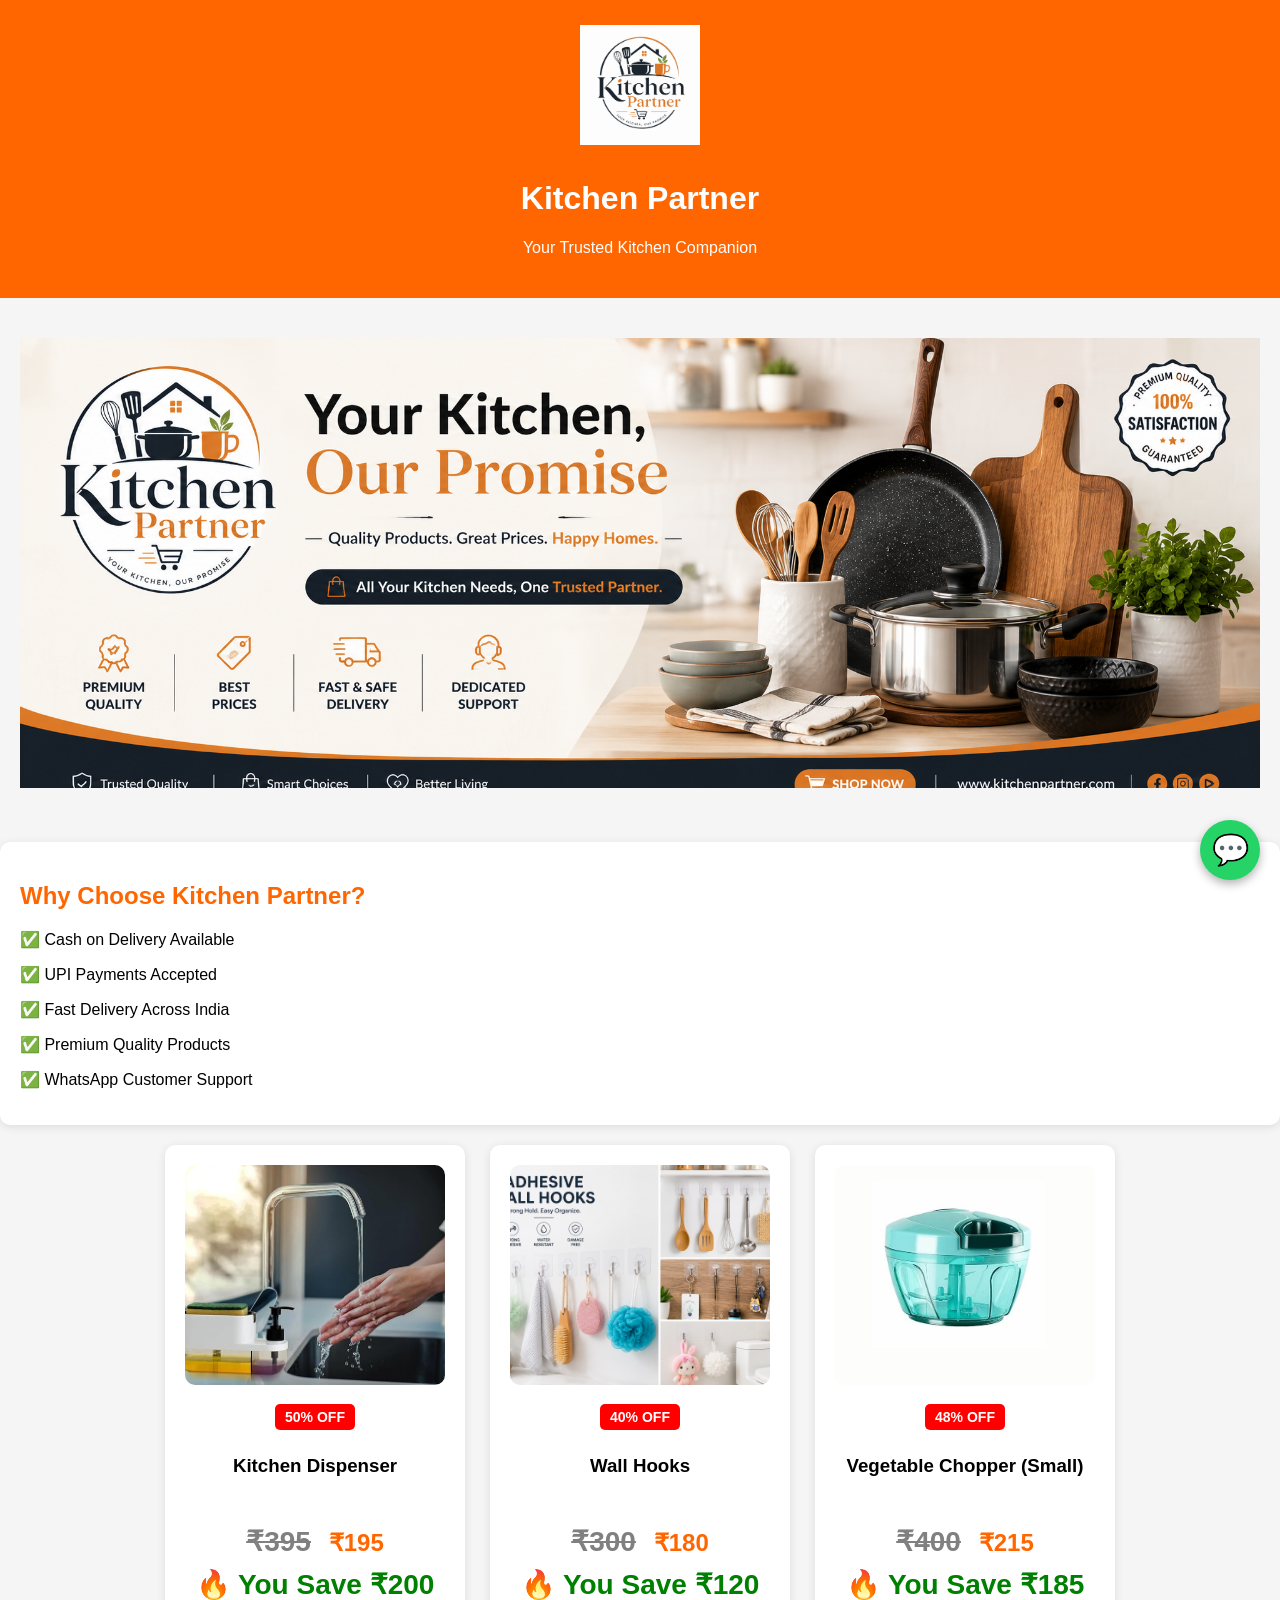
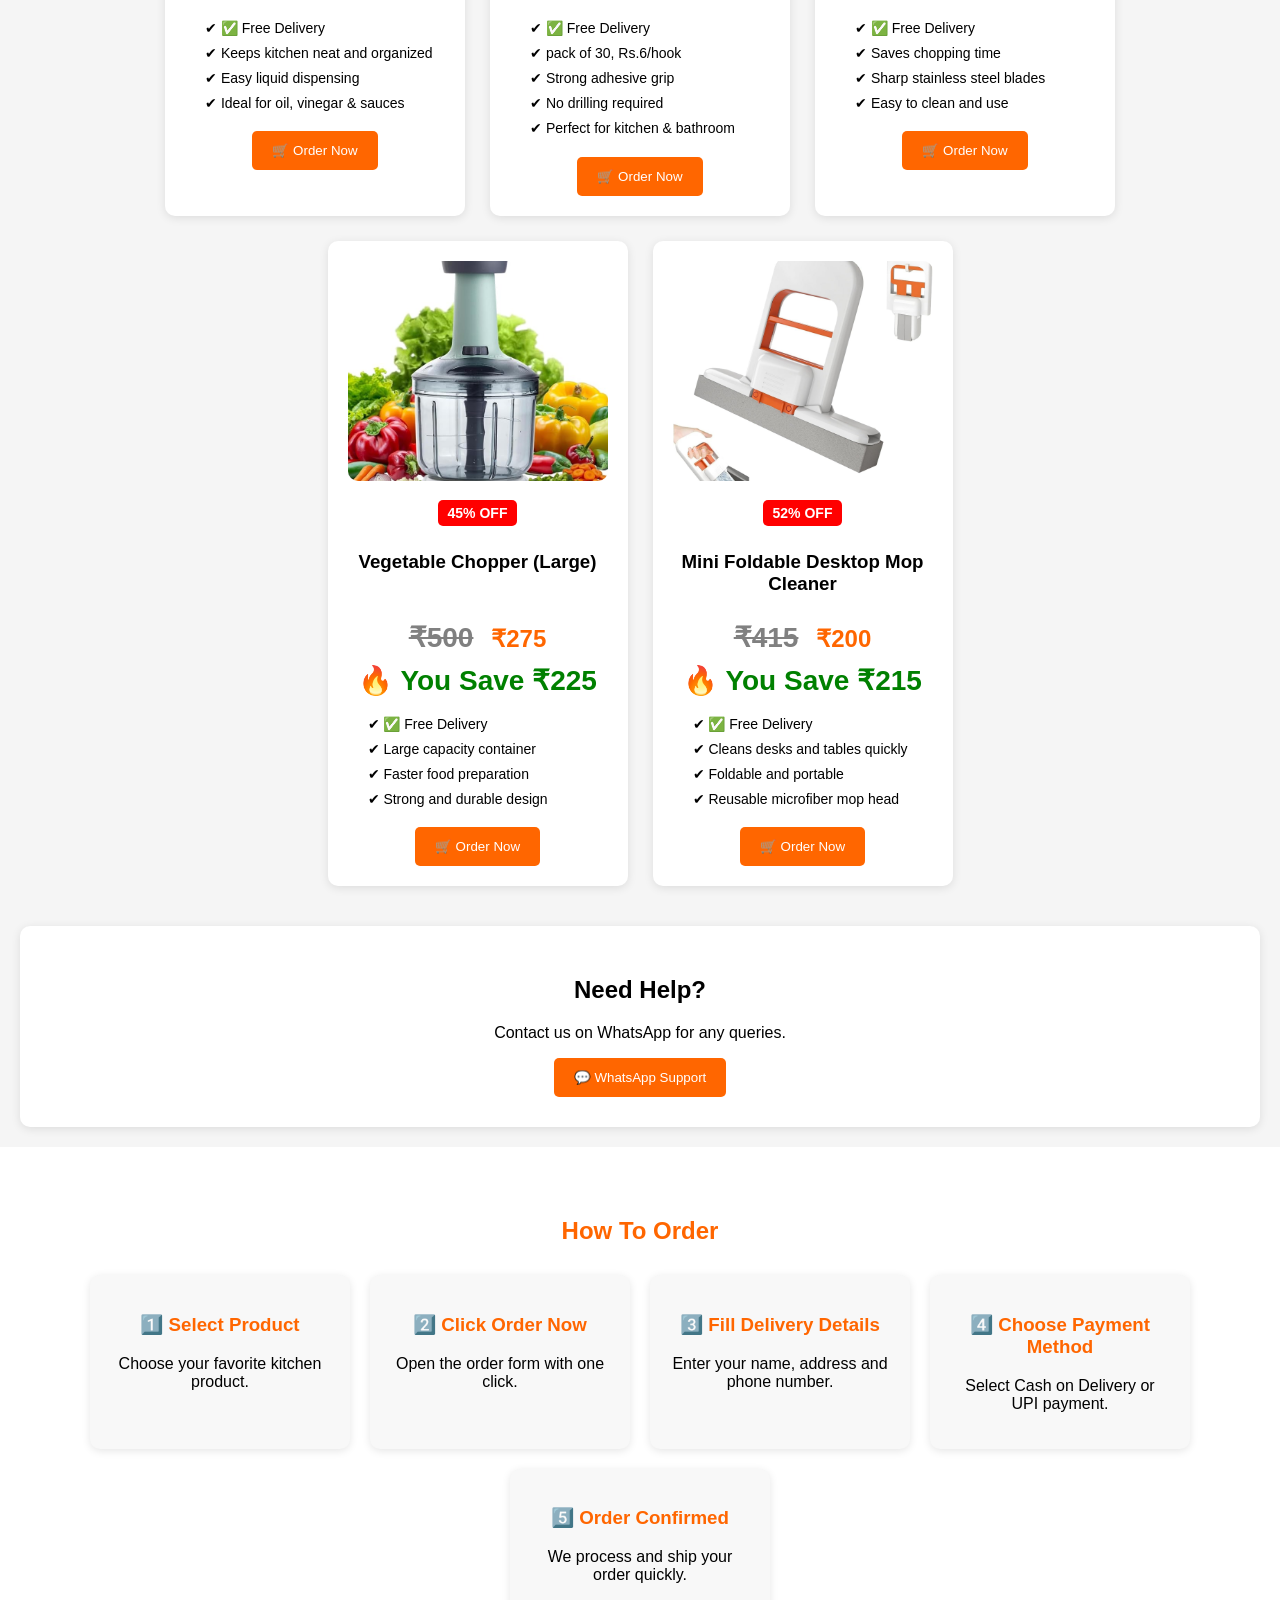
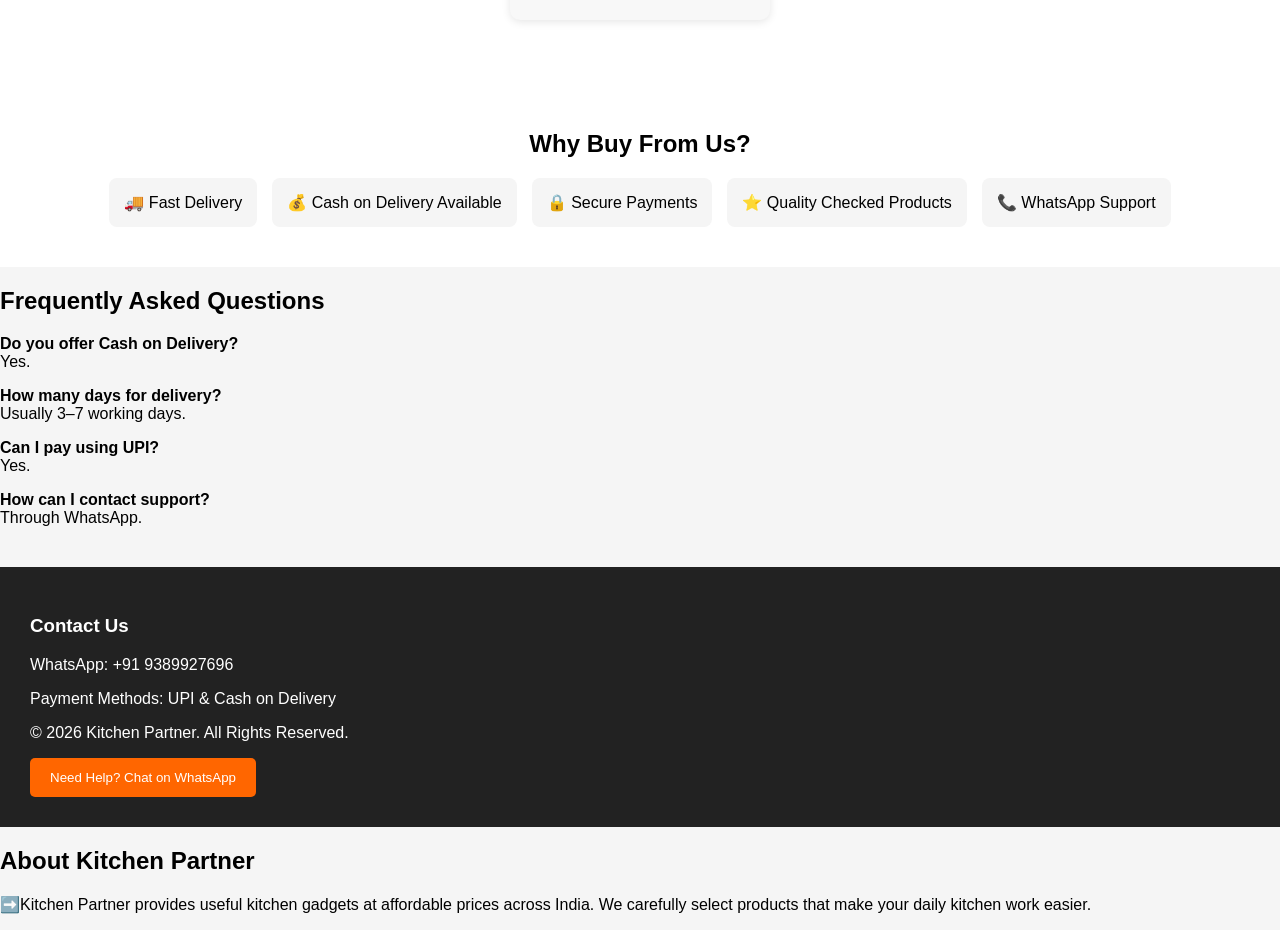
==== commit 430ccccc: "Add files via upload" ====
--- a/index.html
+++ b/index.html
@@ -31,9 +31,15 @@
 
     <div class="product">
         <img src="images/dispenser.jpg" alt="Kitchen Dispenser">
+        <div class="badge">50% OFF</div>
         <h3>Kitchen Dispenser</h3>
-        <p>₹299</p>
-        <ul class="features">
+        <p>
+            <span class="old-price">₹395</span>
+            <span class="new-price">₹195</span>
+        </p>
+        <p class="save">🔥 You Save ₹200</p>
+        <ul class="features">
+            <li>✔ ✅ Free Delivery</li>
             <li>✔ Keeps kitchen neat and organized</li>
             <li>✔ Easy liquid dispensing</li>
             <li>✔ Ideal for oil, vinegar & sauces</li>
@@ -45,10 +51,16 @@
 
     <div class="product">
         <img src="images/hooks.jpg" alt="Wall Hooks">
+        <div class="badge">40% OFF</div>
         <h3>Wall Hooks</h3>
-        <p>₹249</p>
-        <ul class="features">
-            <li>✔ pack of 30</li>
+        <p>
+            <span class="old-price">₹300</span>
+            <span class="new-price">₹180</span>
+        </p>
+        <p class="save">🔥 You Save ₹120</p>
+        <ul class="features">
+            <li>✔ ✅ Free Delivery</li>
+            <li>✔ pack of 30, Rs.6/hook</li>
             <li>✔ Strong adhesive grip</li>
             <li>✔ No drilling required</li>
             <li>✔ Perfect for kitchen & bathroom</li>  
@@ -60,9 +72,15 @@
 
     <div class="product">
         <img src="images/chopper-small.jpg" alt="Vegetable Chopper Small">
+        <div class="badge">48% OFF</div>
         <h3>Vegetable Chopper (Small)</h3>
-        <p>₹399</p>
-        <ul class="features">
+        <p>
+            <span class="old-price">₹400</span>
+            <span class="new-price">₹215</span>
+        </p>
+        <p class="save">🔥 You Save ₹185</p>
+        <ul class="features">
+            <li>✔ ✅ Free Delivery</li>
             <li>✔ Saves chopping time</li>
             <li>✔ Sharp stainless steel blades</li>
             <li>✔ Easy to clean and use</li>
@@ -74,9 +92,14 @@
 
     <div class="product">
         <img src="images/chopper-large.jpg" alt="Vegetable Chopper Large">
-        <h3>Vegetable Chopper (Large)</h3>
-        <p>₹499</p>
-        <ul class="features">
+        <div class="badge">45% OFF</div>
+        <h3>Vegetable Chopper (Large)</h3><p>
+            <span class="old-price">₹500</span>
+            <span class="new-price">₹275</span>
+        </p>
+        <p class="save">🔥 You Save ₹225</p>
+        <ul class="features">
+            <li>✔ ✅ Free Delivery</li>
             <li>✔ Large capacity container</li>
             <li>✔ Faster food preparation</li>
             <li>✔ Strong and durable design</li>
@@ -88,9 +111,14 @@
 
     <div class="product">
         <img src="images/mop.jpg" alt="Mini Foldable Desktop Mop Cleaner">
-        <h3>Mini Foldable Desktop Mop Cleaner</h3>
-        <p>₹349</p>
-        <ul class="features">
+        <div class="badge">52% OFF</div>
+        <h3>Mini Foldable Desktop Mop Cleaner</h3><p>
+            <span class="old-price">₹415</span>
+            <span class="new-price">₹200</span>
+        </p>
+        <p class="save">🔥 You Save ₹215</p>
+        <ul class="features">
+            <li>✔ ✅ Free Delivery</li>
             <li>✔ Cleans desks and tables quickly</li>
             <li>✔ Foldable and portable</li>
             <li>✔ Reusable microfiber mop head</li>
--- a/style.css
+++ b/style.css
@@ -245,4 +245,32 @@
 #upiSection{
     margin-top:20px;
     text-align:center;
+}
+
+.old-price{
+    text-decoration:line-through;
+    color:gray;
+    margin-right:10px;
+}
+
+.new-price{
+    color:#ff6600;
+    font-size:24px;
+    font-weight:bold;
+}
+
+.save{
+    color:green;
+    font-weight:bold;
+}
+
+.badge{
+    background:red;
+    color:white;
+    display:inline-block;
+    padding:5px 10px;
+    border-radius:5px;
+    font-size:14px;
+    font-weight:bold;
+    margin-bottom:10px;
 }
